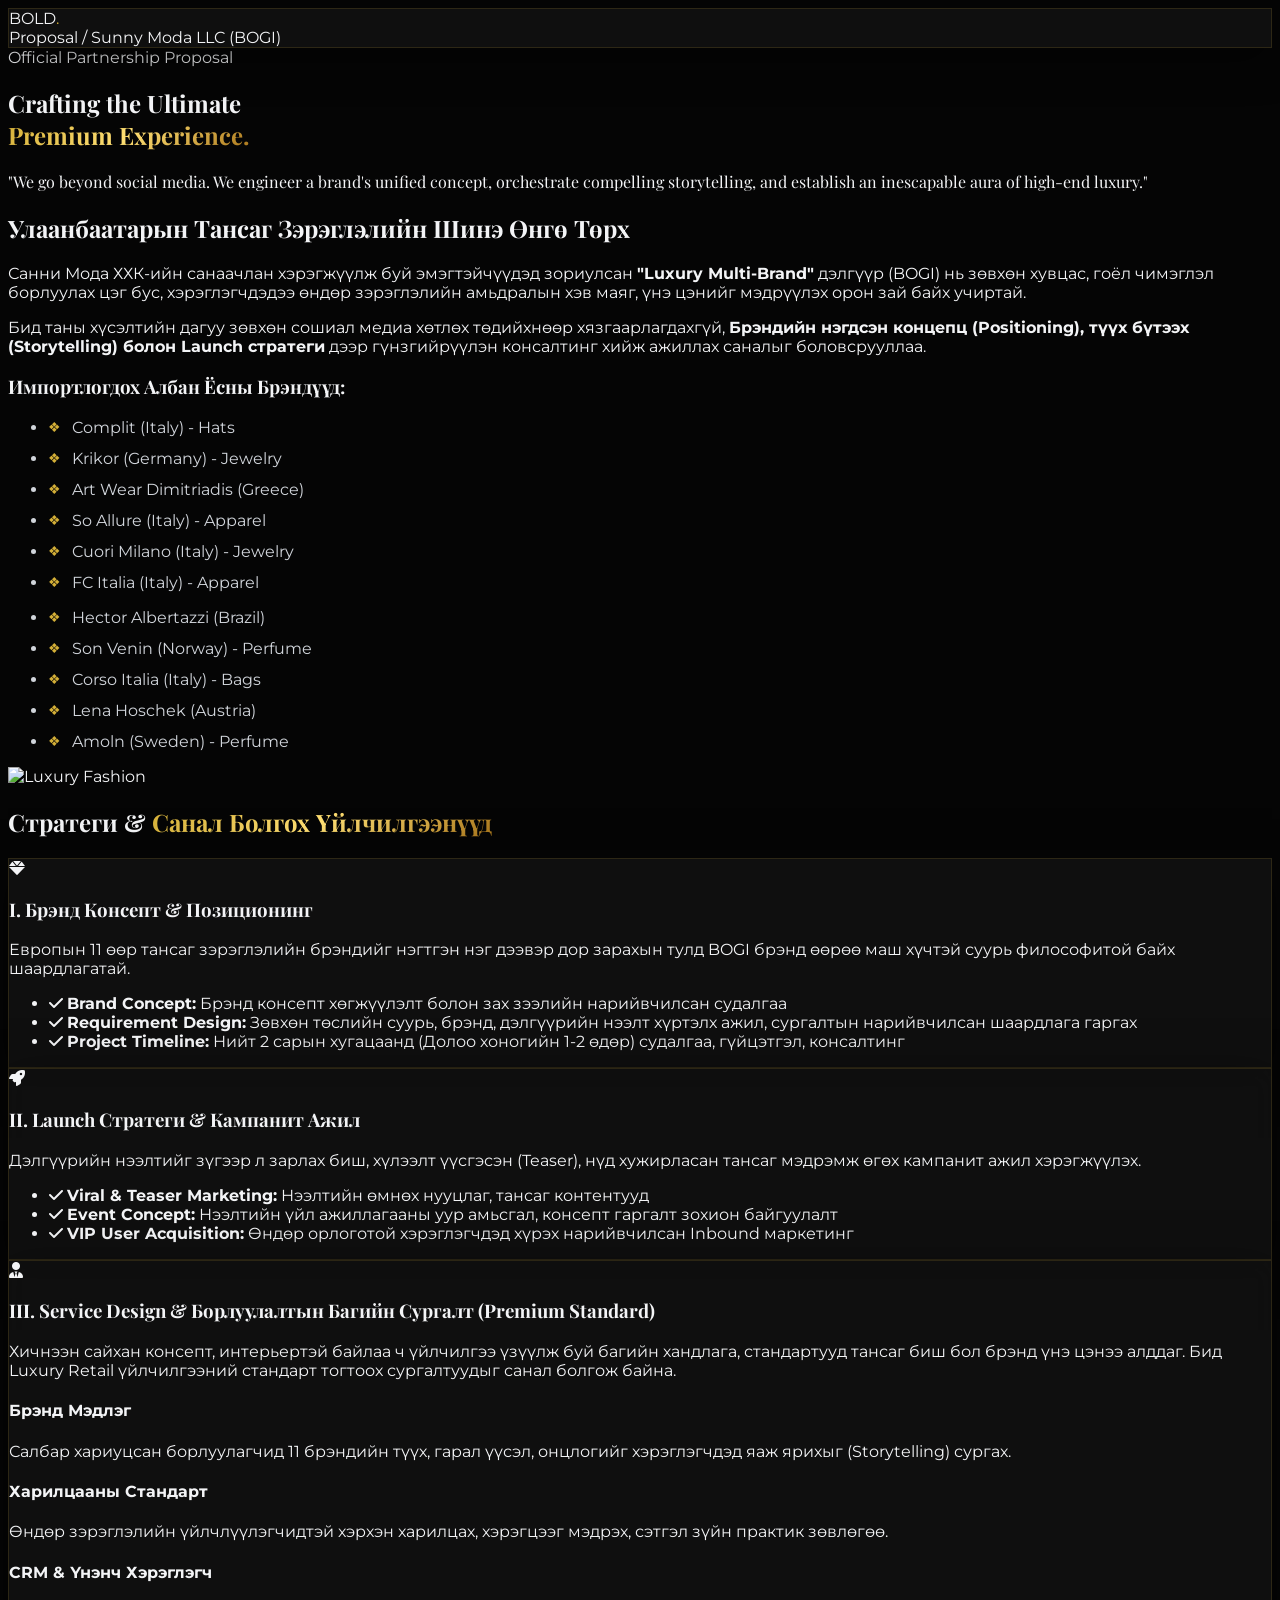
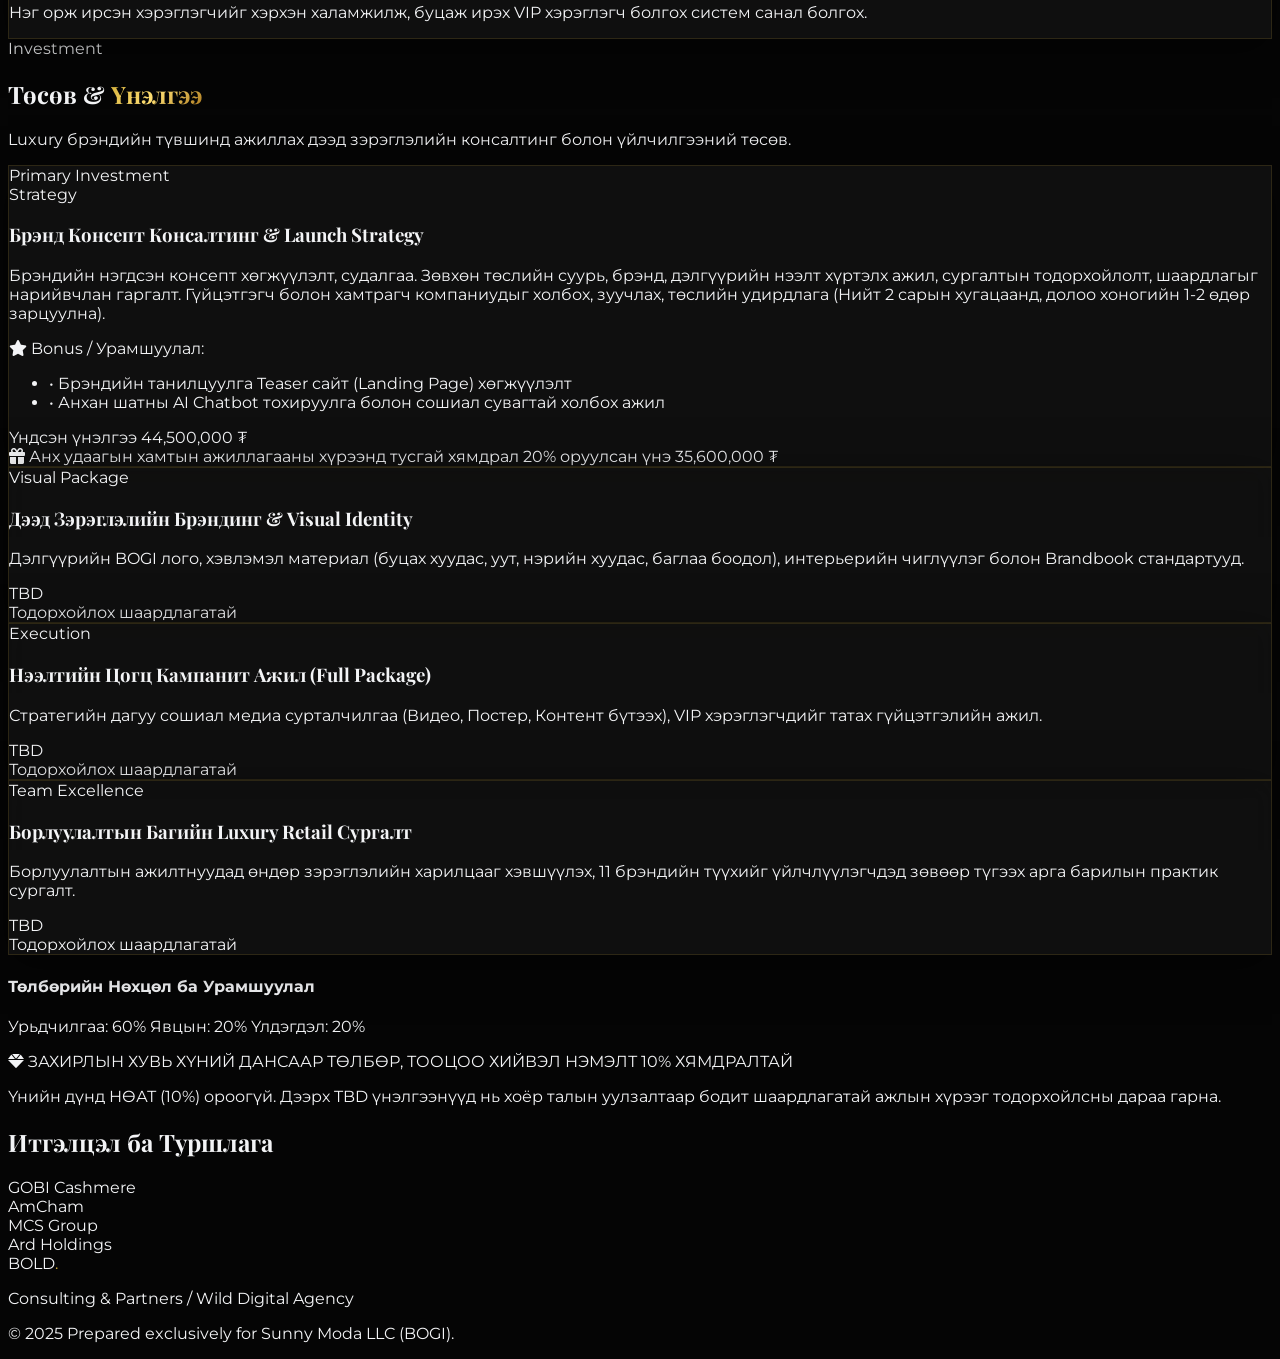
==== proposal-sunny-moda.html @ bf5573b9 "feat: refined strategy scope to focus on launch foundations and defined 2-month timeline with weekly" ====
<!DOCTYPE html>
<html lang="mn">
<head>
    <meta charset="UTF-8">
    <meta name="viewport" content="width=device-width, initial-scale=1.0">
    <title>BOLD Consulting x Sunny Moda - Premium Proposal</title>
    <script src="https://cdn.tailwindcss.com"></script>
    <link href="https://cdnjs.cloudflare.com/ajax/libs/font-awesome/6.0.0/css/all.min.css" rel="stylesheet">
    <style>
        @import url('https://fonts.googleapis.com/css2?family=Playfair+Display:ital,wght@0,400;0,600;0,700;1,400&family=Montserrat:wght@300;400;500;600;700&display=swap');
        
        body {
            font-family: 'Montserrat', sans-serif;
            background-color: #050505;
            color: #f3f4f6;
            scroll-behavior: smooth;
        }
        
        h1, h2, h3, .serif-text {
            font-family: 'Playfair Display', serif;
        }

        .gold-gradient {
            background: linear-gradient(135deg, #d4af37 0%, #ffdf73 50%, #aa771c 100%);
            -webkit-background-clip: text;
            -webkit-text-fill-color: transparent;
        }
        
        .gold-border {
            border-color: rgba(212, 175, 55, 0.3);
        }

        .glass-premium {
            background: rgba(20, 20, 20, 0.7);
            backdrop-filter: blur(12px);
            border: 1px solid rgba(212, 175, 55, 0.15);
            box-shadow: 0 10px 40px rgba(0, 0, 0, 0.5);
        }

        .brand-list li {
            position: relative;
            padding-left: 1.5rem;
            margin-bottom: 0.75rem;
            color: #d1d5db;
        }
        
        .brand-list li::before {
            content: '❖';
            position: absolute;
            left: 0;
            color: #d4af37;
            font-size: 0.9rem;
        }

        .brand-logo {
            height: 48px;
            width: auto;
            object-fit: contain;
        }
        .footer-logo {
            height: 64px;
            width: auto;
            object-fit: contain;
            margin: 0 auto 1rem auto;
        }
    </style>
</head>
<body>

    <!-- Header -->
    <nav class="fixed w-full z-50 glass-premium border-b border-gray-800">
        <div class="max-w-7xl mx-auto px-6 h-24 flex justify-between items-center">
            <div class="flex items-center space-x-2">
                <!-- Using the correct attached logo -->
                <img src="assets/bold_logo.png" alt="BOLD Logo" class="brand-logo" onerror="this.outerHTML='<span class=\'text-2xl font-bold tracking-widest text-white\'>BOLD<span style=\'color: #d4af37;\'>.</span></span>'">
            </div>
            <div class="text-sm tracking-[0.2em] text-gray-400 uppercase font-medium">
                Proposal / Sunny Moda LLC (BOGI)
            </div>
        </div>
    </nav>

    <!-- Hero -->
    <section class="relative pt-32 pb-20 lg:pt-48 lg:pb-32 overflow-hidden min-h-screen flex items-center">
        <div class="absolute inset-0 opacity-30 bg-[url('https://images.unsplash.com/photo-1490481651871-ab68de25d43d?q=80&w=2070&auto=format&fit=crop')] bg-cover bg-center"></div>
        <div class="absolute inset-0 bg-gradient-to-t from-[#050505] via-transparent to-transparent"></div>
        
        <div class="max-w-7xl mx-auto px-6 relative z-10">
            <span class="text-[#d4af37] tracking-[0.3em] text-sm font-semibold uppercase mb-4 block">Official Partnership Proposal</span>
            <h1 class="text-5xl md:text-7xl font-bold mb-6 leading-tight">Crafting the Ultimate <br><span class="gold-gradient">Premium Experience.</span></h1>
            <p class="text-xl md:text-2xl text-gray-400 max-w-3xl font-light leading-relaxed serif-text italic">
                "We go beyond social media. We engineer a brand's unified concept, orchestrate compelling storytelling, and establish an inescapable aura of high-end luxury."
            </p>
        </div>
    </section>

    <!-- The Vision -->
    <section class="py-24 bg-[#0a0a0a]">
        <div class="max-w-7xl mx-auto px-6 grid grid-cols-1 md:grid-cols-2 gap-16 items-center">
            <div>
                <h2 class="text-3xl font-bold mb-6 text-white">Улаанбаатарын Тансаг Зэрэглэлийн Шинэ Өнгө Төрх</h2>
                <p class="text-gray-400 leading-relaxed mb-6">
                    Санни Мода ХХК-ийн санаачлан хэрэгжүүлж буй эмэгтэйчүүдэд зориулсан <strong>"Luxury Multi-Brand"</strong> дэлгүүр (BOGI) нь зөвхөн хувцас, гоёл чимэглэл борлуулах цэг бус, хэрэглэгчдэдээ өндөр зэрэглэлийн амьдралын хэв маяг, үнэ цэнийг мэдрүүлэх орон зай байх учиртай.
                </p>
                <p class="text-gray-400 leading-relaxed mb-8">
                    Бид таны хүсэлтийн дагуу зөвхөн сошиал медиа хөтлөх төдийхнөөр хязгаарлагдахгүй, <strong>Брэндийн нэгдсэн концепц (Positioning), түүх бүтээх (Storytelling) болон Launch стратеги</strong> дээр гүнзгийрүүлэн консалтинг хийж ажиллах саналыг боловсрууллаа.
                </p>
                
                <h3 class="text-xl font-semibold mb-4 text-[#d4af37] serif-text">Импортлогдох Албан Ёсны Брэндүүд:</h3>
                <div class="grid grid-cols-2 gap-4">
                    <ul class="brand-list text-sm">
                        <li>Complit (Italy) - Hats</li>
                        <li>Krikor (Germany) - Jewelry</li>
                        <li>Art Wear Dimitriadis (Greece)</li>
                        <li>So Allure (Italy) - Apparel</li>
                        <li>Cuori Milano (Italy) - Jewelry</li>
                        <li>FC Italia (Italy) - Apparel</li>
                    </ul>
                    <ul class="brand-list text-sm">
                        <li>Hector Albertazzi (Brazil)</li>
                        <li>Son Venin (Norway) - Perfume</li>
                        <li>Corso Italia (Italy) - Bags</li>
                        <li>Lena Hoschek (Austria)</li>
                        <li>Amoln (Sweden) - Perfume</li>
                    </ul>
                </div>
            </div>
            
            <div class="relative">
                <div class="absolute -inset-4 border border-[#d4af37] opacity-20 transform translate-x-4 translate-y-4"></div>
                <img src="https://images.unsplash.com/photo-1445205170230-053b83016050?q=80&w=2071&auto=format&fit=crop" alt="Luxury Fashion" class="w-full h-auto object-cover grayscale hover:grayscale-0 transition duration-700">
            </div>
        </div>
    </section>

    <!-- Strategy & Services -->
    <section class="py-24 relative">
        <div class="max-w-7xl mx-auto px-6">
            <h2 class="text-4xl text-center mb-16 text-white">Стратеги & <span class="gold-gradient">Санал Болгох Үйлчилгээнүүд</span></h2>
            
            <div class="grid grid-cols-1 md:grid-cols-2 gap-8">
                <!-- Branding & Concept -->
                <div class="glass-premium p-10 rounded-lg">
                    <div class="w-12 h-12 rounded-full border border-[#d4af37] flex items-center justify-center mb-6 text-[#d4af37]">
                        <i class="fas fa-gem"></i>
                    </div>
                    <h3 class="text-2xl font-bold mb-4">I. Брэнд Консепт & Позиционинг</h3>
                    <p class="text-gray-400 mb-6 text-sm leading-relaxed">
                         Европын 11 өөр тансаг зэрэглэлийн брэндийг нэгтгэн нэг дээвэр дор зарахын тулд BOGI брэнд өөрөө маш хүчтэй суурь философитой байх шаардлагатай. 
                    </p>
                    <ul class="space-y-3 text-sm text-gray-300">
                        <li class="flex"><i class="fas fa-check text-[#d4af37] mt-1 mr-3"></i> <strong>Brand Concept:</strong> Брэнд консепт хөгжүүлэлт болон зах зээлийн нарийвчилсан судалгаа</li>
                        <li class="flex"><i class="fas fa-check text-[#d4af37] mt-1 mr-3"></i> <strong>Requirement Design:</strong> Зөвхөн төслийн суурь, брэнд, дэлгүүрийн нээлт хүртэлх ажил, сургалтын нарийвчилсан шаардлага гаргах</li>
                        <li class="flex"><i class="fas fa-check text-[#d4af37] mt-1 mr-3"></i> <strong>Project Timeline:</strong> Нийт 2 сарын хугацаанд (Долоо хоногийн 1-2 өдөр) судалгаа, гүйцэтгэл, консалтинг</li>
                    </ul>
                </div>

                <!-- Launch & Campaign -->
                <div class="glass-premium p-10 rounded-lg">
                    <div class="w-12 h-12 rounded-full border border-[#d4af37] flex items-center justify-center mb-6 text-[#d4af37]">
                        <i class="fas fa-rocket"></i>
                    </div>
                    <h3 class="text-2xl font-bold mb-4">II. Launch Стратеги & Кампанит Ажил</h3>
                    <p class="text-gray-400 mb-6 text-sm leading-relaxed">
                        Дэлгүүрийн нээлтийг зүгээр л зарлах биш, хүлээлт үүсгэсэн (Teaser), нүд хужирласан тансаг мэдрэмж өгөх кампанит ажил хэрэгжүүлэх.
                    </p>
                    <ul class="space-y-3 text-sm text-gray-300">
                        <li class="flex"><i class="fas fa-check text-[#d4af37] mt-1 mr-3"></i> <strong>Viral & Teaser Marketing:</strong> Нээлтийн өмнөх нууцлаг, тансаг контентууд</li>
                        <li class="flex"><i class="fas fa-check text-[#d4af37] mt-1 mr-3"></i> <strong>Event Concept:</strong> Нээлтийн үйл ажиллагааны уур амьсгал, консепт гаргалт зохион байгуулалт</li>
                        <li class="flex"><i class="fas fa-check text-[#d4af37] mt-1 mr-3"></i> <strong>VIP User Acquisition:</strong> Өндөр орлоготой хэрэглэгчдэд хүрэх нарийвчилсан Inbound маркетинг</li>
                    </ul>
                </div>

                <!-- Training & Standards -->
                <div class="glass-premium p-10 rounded-lg md:col-span-2">
                    <div class="w-12 h-12 rounded-full border border-[#d4af37] flex items-center justify-center mb-6 text-[#d4af37]">
                        <i class="fas fa-user-tie"></i>
                    </div>
                    <h3 class="text-2xl font-bold mb-4">III. Service Design & Борлуулалтын Багийн Сургалт (Premium Standard)</h3>
                    <p class="text-gray-400 mb-6 text-sm leading-relaxed max-w-4xl">
                        Хичнээн сайхан консепт, интерьертэй байлаа ч үйлчилгээ үзүүлж буй багийн хандлага, стандартууд тансаг биш бол брэнд үнэ цэнээ алддаг. Бид Luxury Retail үйлчилгээний стандарт тогтоох сургалтуудыг санал болгож байна.
                    </p>
                    <div class="grid grid-cols-1 md:grid-cols-3 gap-6">
                        <div class="border border-gray-800 p-5 rounded">
                            <h4 class="font-bold text-[#d4af37] mb-2">Брэнд Мэдлэг</h4>
                            <p class="text-xs text-gray-400">Салбар хариуцсан борлуулагчид 11 брэндийн түүх, гарал үүсэл, онцлогийг хэрэглэгчдэд яаж ярихыг (Storytelling) сургах.</p>
                        </div>
                        <div class="border border-gray-800 p-5 rounded">
                            <h4 class="font-bold text-[#d4af37] mb-2">Харилцааны Стандарт</h4>
                            <p class="text-xs text-gray-400">Өндөр зэрэглэлийн үйлчлүүлэгчидтэй хэрхэн харилцах, хэрэгцээг мэдрэх, сэтгэл зүйн практик зөвлөгөө.</p>
                        </div>
                        <div class="border border-gray-800 p-5 rounded">
                            <h4 class="font-bold text-[#d4af37] mb-2">CRM & Үнэнч Хэрэглэгч</h4>
                            <p class="text-xs text-gray-400">Нэг орж ирсэн хэрэглэгчийг хэрхэн халамжилж, буцаж ирэх VIP хэрэглэгч болгох систем санал болгох.</p>
                        </div>
                    </div>
                </div>
            </div>
        </div>
    </section>

    <!-- Investment / Budget -->
    <section class="py-24 bg-[#080808]">
        <div class="max-w-7xl mx-auto px-6">
            <div class="text-center mb-16">
                <span class="text-[#d4af37] tracking-widest text-sm uppercase mb-2 block">Investment</span>
                <h2 class="text-4xl text-white">Төсөв & <span class="gold-gradient">Үнэлгээ</span></h2>
                <p class="text-gray-500 mt-4 max-w-2xl mx-auto">Luxury брэндийн түвшинд ажиллах дээд зэрэглэлийн консалтинг болон үйлчилгээний төсөв.</p>
            </div>

            <div class="space-y-6 max-w-5xl mx-auto">
                
                <!-- 1. Strategy FIRST -->
                <div class="glass-premium p-6 md:p-8 rounded-lg flex flex-col md:flex-row justify-between items-center border border-[#d4af37] shadow-[0_0_20px_rgba(212,175,55,0.15)] relative overflow-hidden">
                    <!-- Highlight banner -->
                    <div class="absolute top-0 right-0 bg-[#d4af37] text-black text-[10px] font-bold px-3 py-1 uppercase tracking-widest rounded-bl-lg">Primary Investment</div>
                    
                    <div class="mb-6 md:mb-0 md:pr-8 mt-2 w-full">
                        <span class="text-xs font-bold bg-[#111] text-[#d4af37] px-3 py-1 rounded uppercase tracking-wider mb-3 inline-block">Strategy</span>
                        <h3 class="text-xl font-bold mb-2 text-white">Брэнд Консепт Консалтинг & Launch Strategy</h3>
                        <p class="text-sm text-gray-400 mb-4">
                            Брэндийн нэгдсэн консепт хөгжүүлэлт, судалгаа. Зөвхөн төслийн суурь, брэнд, дэлгүүрийн нээлт хүртэлх ажил, сургалтын тодорхойлолт, шаардлагыг нарийвчлан гаргалт. Гүйцэтгэгч болон хамтрагч компаниудыг холбох, зуучлах, төслийн удирдлага (Нийт 2 сарын хугацаанд, долоо хоногийн 1-2 өдөр зарцуулна).
                        </p>
                        <div class="bg-[rgba(212,175,55,0.05)] border border-[#d4af37] border-dashed p-4 rounded-lg mb-6">
                            <span class="text-xs font-bold text-[#d4af37] uppercase tracking-widest block mb-2"><i class="fas fa-star mr-1"></i> Bonus / Урамшуулал:</span>
                            <ul class="text-xs text-gray-300 space-y-1">
                                <li>• Брэндийн танилцуулга Teaser сайт (Landing Page) хөгжүүлэлт</li>
                                <li>• Анхан шатны AI Chatbot тохируулга болон сошиал сувагтай холбох ажил</li>
                            </ul>
                        </div>
                        
                        <div class="flex flex-col md:flex-row md:items-center justify-between bg-[#111] p-4 rounded-lg border border-gray-800 mb-4">
                            <div class="mb-2 md:mb-0">
                                <span class="text-xs text-gray-500 uppercase tracking-widest block mb-1">Үндсэн үнэлгээ</span>
                                <span class="text-2xl font-bold text-white">44,500,000 ₮</span>
                            </div>
                        </div>

                        <div class="flex flex-col md:flex-row md:items-center justify-between bg-gradient-to-r from-[rgba(212,175,55,0.1)] to-transparent p-4 rounded-lg border-l-4 border-[#d4af37]">
                            <div class="mb-2 md:mb-0 pr-4">
                                <span class="text-xs text-[#d4af37] italic font-semibold uppercase tracking-wider block mb-1"><i class="fas fa-gift mr-1"></i> Анх удаагын хамтын ажиллагааны хүрээнд тусгай хямдрал 20% оруулсан үнэ</span>
                                <span class="text-3xl font-extrabold text-[#d4af37]">35,600,000 ₮</span>
                            </div>
                        </div>
                    </div>
                </div>

                <!-- 2. Branding Package -->
                <div class="glass-premium p-6 md:p-8 rounded-lg flex flex-col md:flex-row justify-between items-center group transition duration-500 opacity-80 hover:opacity-100">
                    <div class="mb-6 md:mb-0 md:pr-8">
                        <span class="text-xs font-bold bg-[#111] text-gray-400 px-3 py-1 rounded uppercase tracking-wider mb-3 inline-block">Visual Package</span>
                        <h3 class="text-xl font-bold mb-2 text-white">Дээд Зэрэглэлийн Брэндинг & Visual Identity</h3>
                        <p class="text-sm text-gray-500">Дэлгүүрийн BOGI лого, хэвлэмэл материал (буцах хуудас, уут, нэрийн хуудас, баглаа боодол), интерьерийн чиглүүлэг болон Brandbook стандартууд.</p>
                    </div>
                    <div class="text-right whitespace-nowrap">
                        <div class="text-2xl font-bold text-gray-300 mb-1">TBD</div>
                        <div class="text-xs text-gray-500 uppercase tracking-widest">Тодорхойлох шаардлагатай</div>
                    </div>
                </div>

                <!-- 3. Marketing Campaign -->
                <div class="glass-premium p-6 md:p-8 rounded-lg flex flex-col md:flex-row justify-between items-center group transition duration-500 opacity-80 hover:opacity-100">
                    <div class="mb-6 md:mb-0 md:pr-8">
                        <span class="text-xs font-bold bg-[#111] text-gray-400 px-3 py-1 rounded uppercase tracking-wider mb-3 inline-block">Execution</span>
                        <h3 class="text-xl font-bold mb-2 text-white">Нээлтийн Цогц Кампанит Ажил (Full Package)</h3>
                        <p class="text-sm text-gray-500">Стратегийн дагуу сошиал медиа сурталчилгаа (Видео, Постер, Контент бүтээх), VIP хэрэглэгчдийг татах гүйцэтгэлийн ажил.</p>
                    </div>
                    <div class="text-right whitespace-nowrap">
                        <div class="text-2xl font-bold text-gray-300 mb-1">TBD</div>
                        <div class="text-xs text-gray-500 uppercase tracking-widest">Тодорхойлох шаардлагатай</div>
                    </div>
                </div>

                <!-- 4. Training -->
                <div class="glass-premium p-6 md:p-8 rounded-lg flex flex-col md:flex-row justify-between items-center group transition duration-500 opacity-80 hover:opacity-100">
                    <div class="mb-6 md:mb-0 md:pr-8">
                        <span class="text-xs font-bold bg-[#111] text-gray-400 px-3 py-1 rounded uppercase tracking-wider mb-3 inline-block">Team Excellence</span>
                        <h3 class="text-xl font-bold mb-2 text-white">Борлуулалтын Багийн Luxury Retail Сургалт</h3>
                        <p class="text-sm text-gray-500">Борлуулалтын ажилтнуудад өндөр зэрэглэлийн харилцааг хэвшүүлэх, 11 брэндийн түүхийг үйлчлүүлэгчдэд зөвөөр түгээх арга барилын практик сургалт.</p>
                    </div>
                    <div class="text-right whitespace-nowrap">
                        <div class="text-2xl font-bold text-gray-300 mb-1">TBD</div>
                        <div class="text-xs text-gray-500 uppercase tracking-widest">Тодорхойлох шаардлагатай</div>
                    </div>
                </div>
            </div>
            
            <div class="max-w-5xl mx-auto mt-12 bg-[#0e0e0e] border border-gray-800 rounded-lg p-8">
                <h4 class="text-center font-bold text-white mb-6 uppercase tracking-widest text-sm">Төлбөрийн Нөхцөл ба Урамшуулал</h4>
                
                <div class="flex flex-wrap justify-center gap-6 mt-4 mb-8 text-sm md:text-lg text-white font-bold tracking-widest uppercase">
                    <span class="bg-[#1a1a1a] px-5 py-3 rounded-md border-b-2 border-[#d4af37]">Урьдчилгаа: 60%</span>
                    <span class="bg-[#1a1a1a] px-5 py-3 rounded-md border-b-2 border-[#d4af37]">Явцын: 20%</span>
                    <span class="bg-[#1a1a1a] px-5 py-3 rounded-md border-b-2 border-[#d4af37]">Үлдэгдэл: 20%</span>
                </div>
                
                <div class="bg-gradient-to-r from-transparent via-[rgba(212,175,55,0.1)] to-transparent p-4 rounded text-center">
                    <p class="text-[#d4af37] font-semibold flex items-center justify-center">
                        <i class="fas fa-gem mr-2"></i> ЗАХИРЛЫН ХУВЬ ХҮНИЙ ДАНСААР ТӨЛБӨР, ТООЦОО ХИЙВЭЛ НЭМЭЛТ 10% ХЯМДРАЛТАЙ
                    </p>
                </div>

                <p class="text-xs text-gray-500 mt-6 text-center italic">Үнийн дүнд НӨАТ (10%) ороогүй. Дээрх TBD үнэлгээнүүд нь хоёр талын уулзалтаар бодит шаардлагатай ажлын хүрээг тодорхойлсны дараа гарна.</p>
            </div>
        </div>
    </section>

    <!-- Experience / Trust -->
    <section class="py-24 bg-[#050505] border-t border-gray-900">
        <div class="max-w-7xl mx-auto px-6 text-center">
            <h2 class="text-2xl font-bold mb-12 text-white serif-text italic">Итгэлцэл ба Туршлага</h2>
            <div class="flex flex-wrap justify-center gap-12 opacity-50">
                <div class="text-xl font-bold tracking-widest uppercase hover:opacity-100 hover:text-[#d4af37] transition">GOBI Cashmere</div>
                <div class="text-xl font-bold tracking-widest uppercase hover:opacity-100 hover:text-[#d4af37] transition">AmCham</div>
                <div class="text-xl font-bold tracking-widest uppercase hover:opacity-100 hover:text-[#d4af37] transition">MCS Group</div>
                <div class="text-xl font-bold tracking-widest uppercase hover:opacity-100 hover:text-[#d4af37] transition">Ard Holdings</div>
            </div>
        </div>
    </section>

    <!-- Footer -->
    <footer class="py-12 bg-black border-t border-gray-900 text-center flex flex-col items-center">
        <div class="max-w-7xl mx-auto px-6">
            <img src="assets/bold_logo.png" alt="BOLD Logo" class="footer-logo" onerror="this.outerHTML='<span class=\'text-3xl font-bold tracking-widest text-white mb-2 block\'>BOLD<span style=\'color: #d4af37;\'>.</span></span>'">
            <p class="text-xs uppercase tracking-[0.2em] text-gray-600 mb-6 font-semibold mt-4">Consulting & Partners / Wild Digital Agency</p>
            <p class="text-sm text-gray-500">&copy; 2025 Prepared exclusively for Sunny Moda LLC (BOGI).</p>
        </div>
    </footer>

</body>
</html>
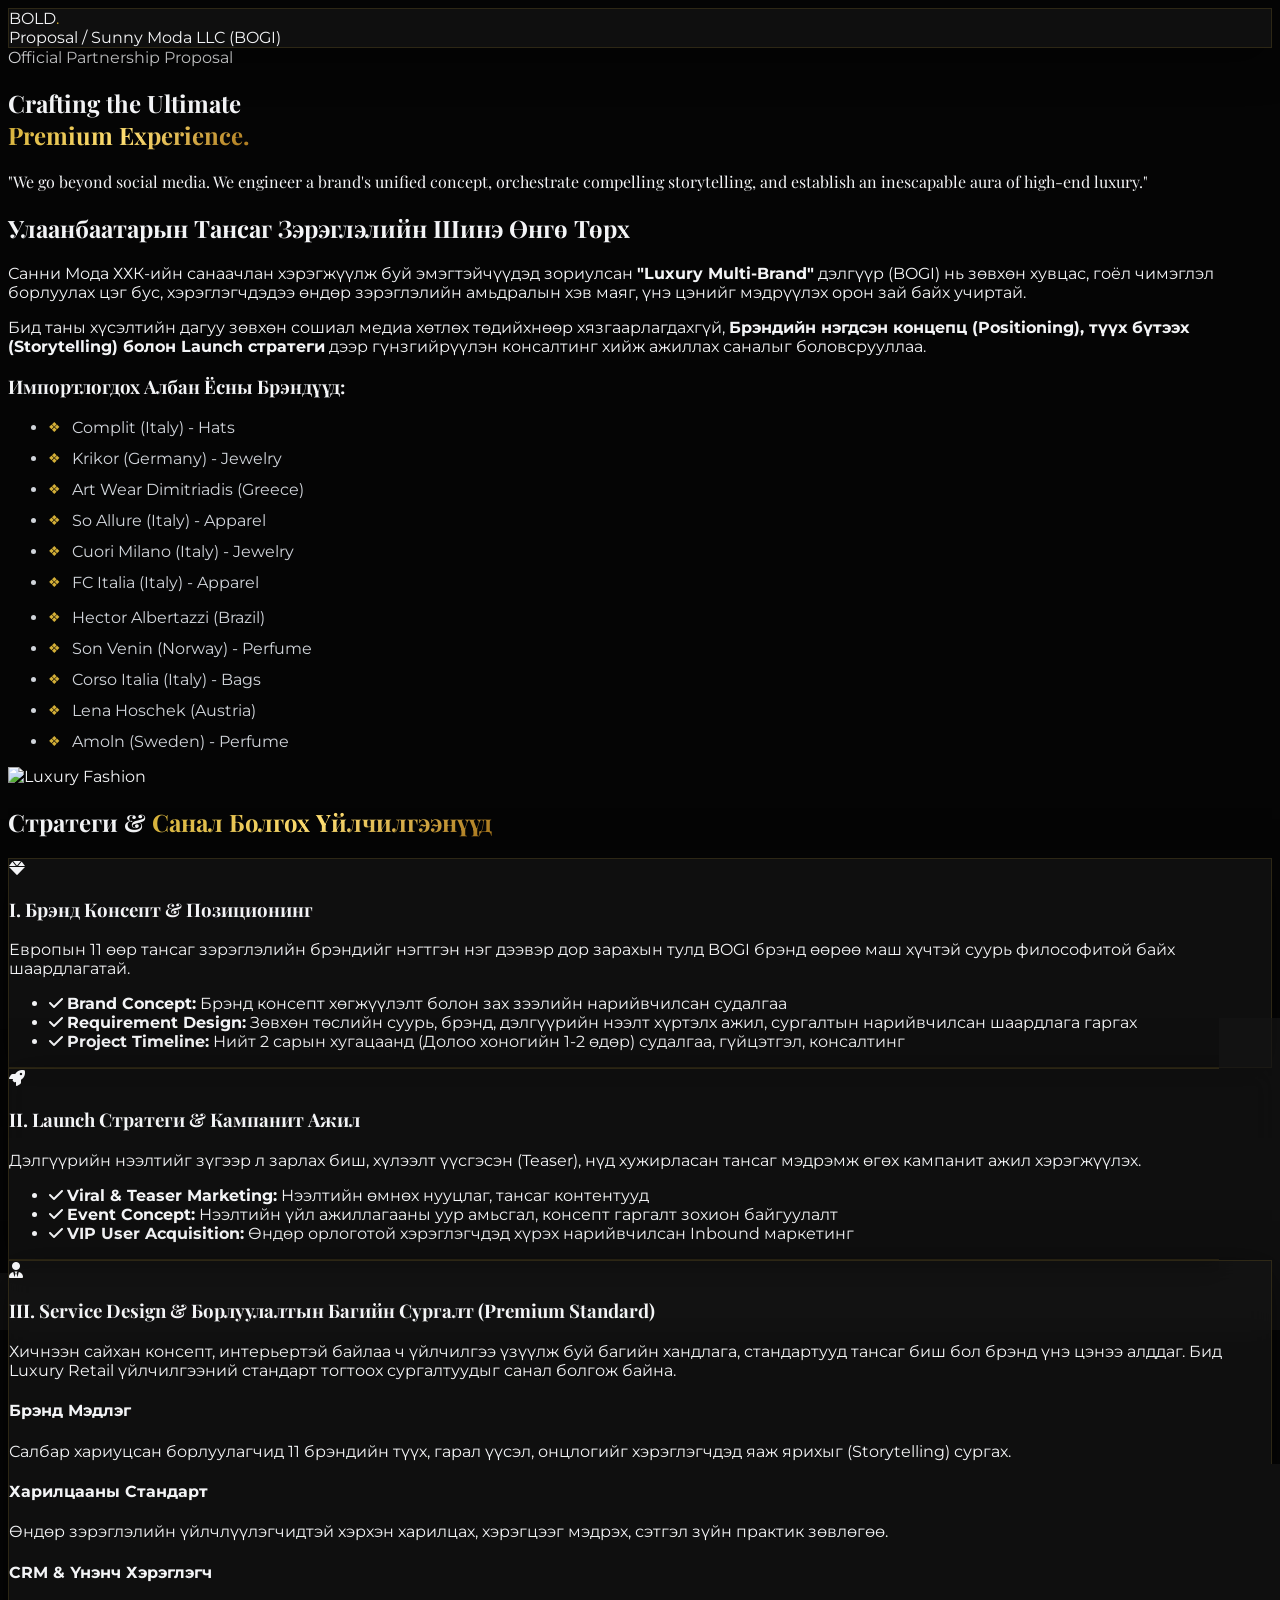
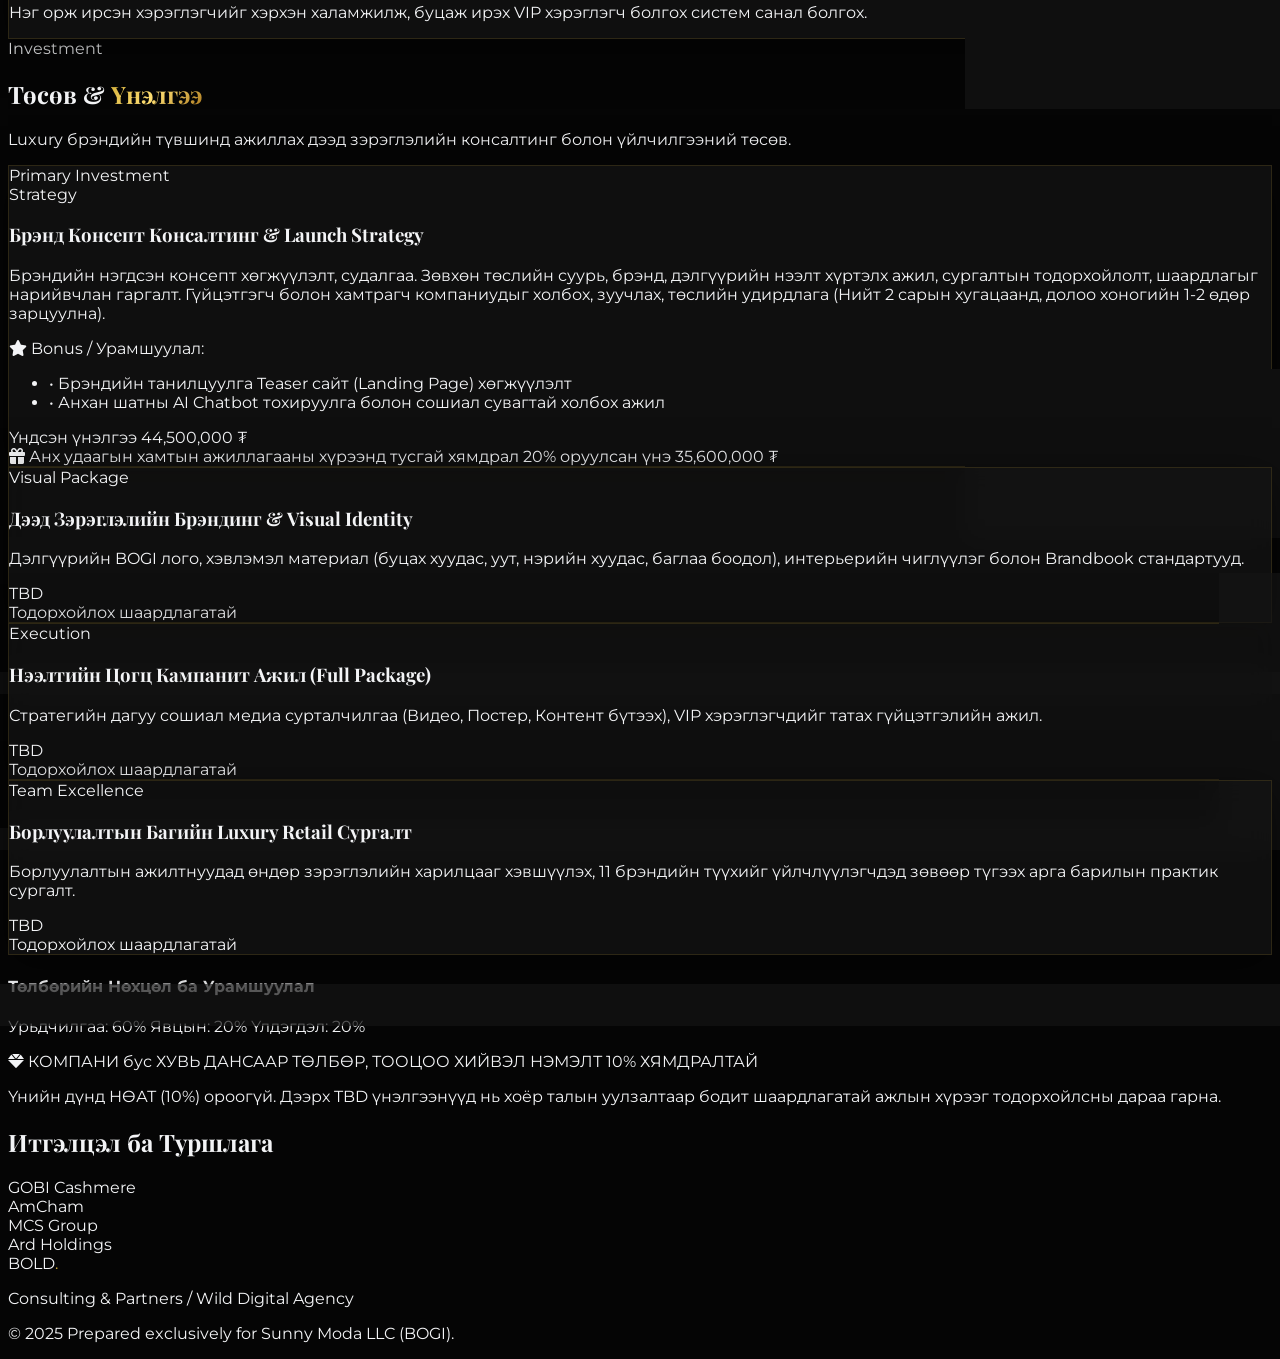
==== commit 4eb0ea5b: "feat: updated discount terminology to specify personal account transfer" ====
--- a/proposal-sunny-moda.html
+++ b/proposal-sunny-moda.html
@@ -295,8 +295,8 @@
                 </div>
                 
                 <div class="bg-gradient-to-r from-transparent via-[rgba(212,175,55,0.1)] to-transparent p-4 rounded text-center">
-                    <p class="text-[#d4af37] font-semibold flex items-center justify-center">
-                        <i class="fas fa-gem mr-2"></i> ЗАХИРЛЫН ХУВЬ ХҮНИЙ ДАНСААР ТӨЛБӨР, ТООЦОО ХИЙВЭЛ НЭМЭЛТ 10% ХЯМДРАЛТАЙ
+                    <p class="text-[#d4af37] font-semibold flex items-center justify-center text-center">
+                        <i class="fas fa-gem mr-2"></i> КОМПАНИ бус ХУВЬ ДАНСААР ТӨЛБӨР, ТООЦОО ХИЙВЭЛ НЭМЭЛТ 10% ХЯМДРАЛТАЙ
                     </p>
                 </div>
 
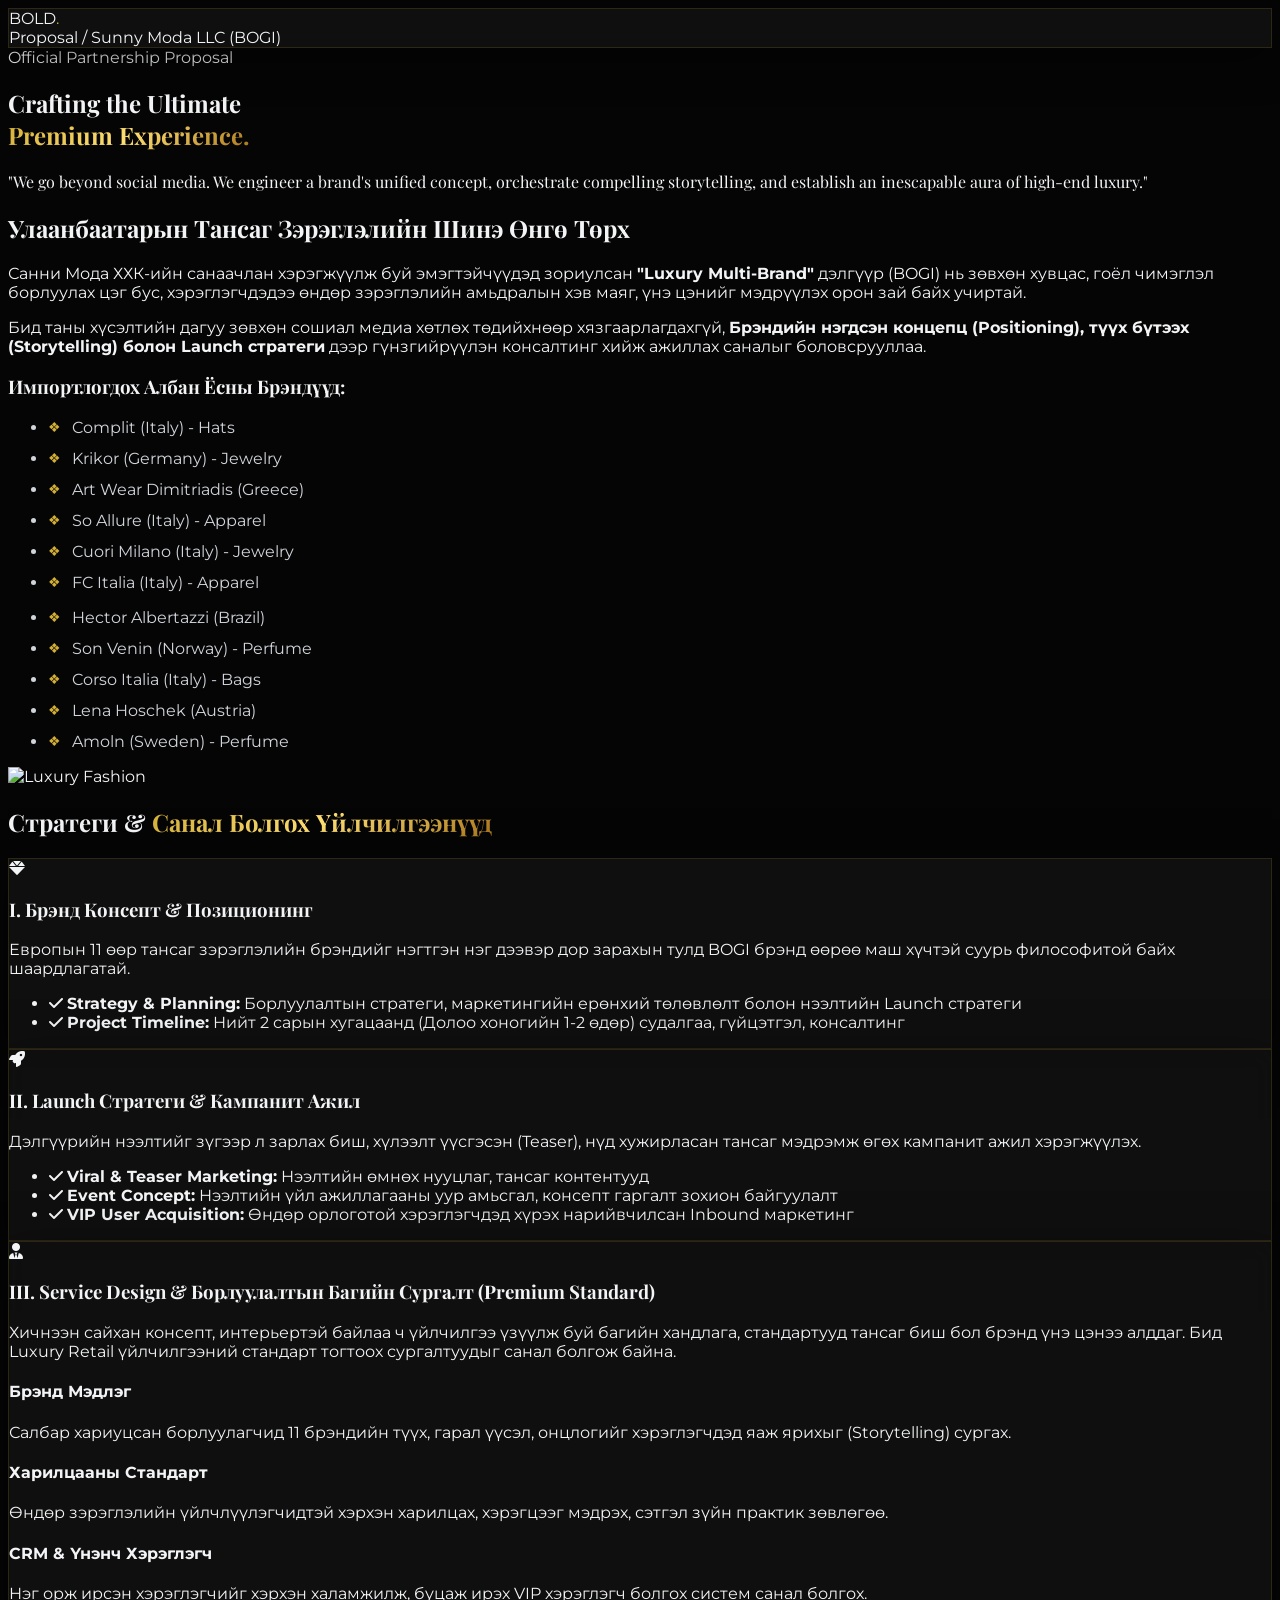
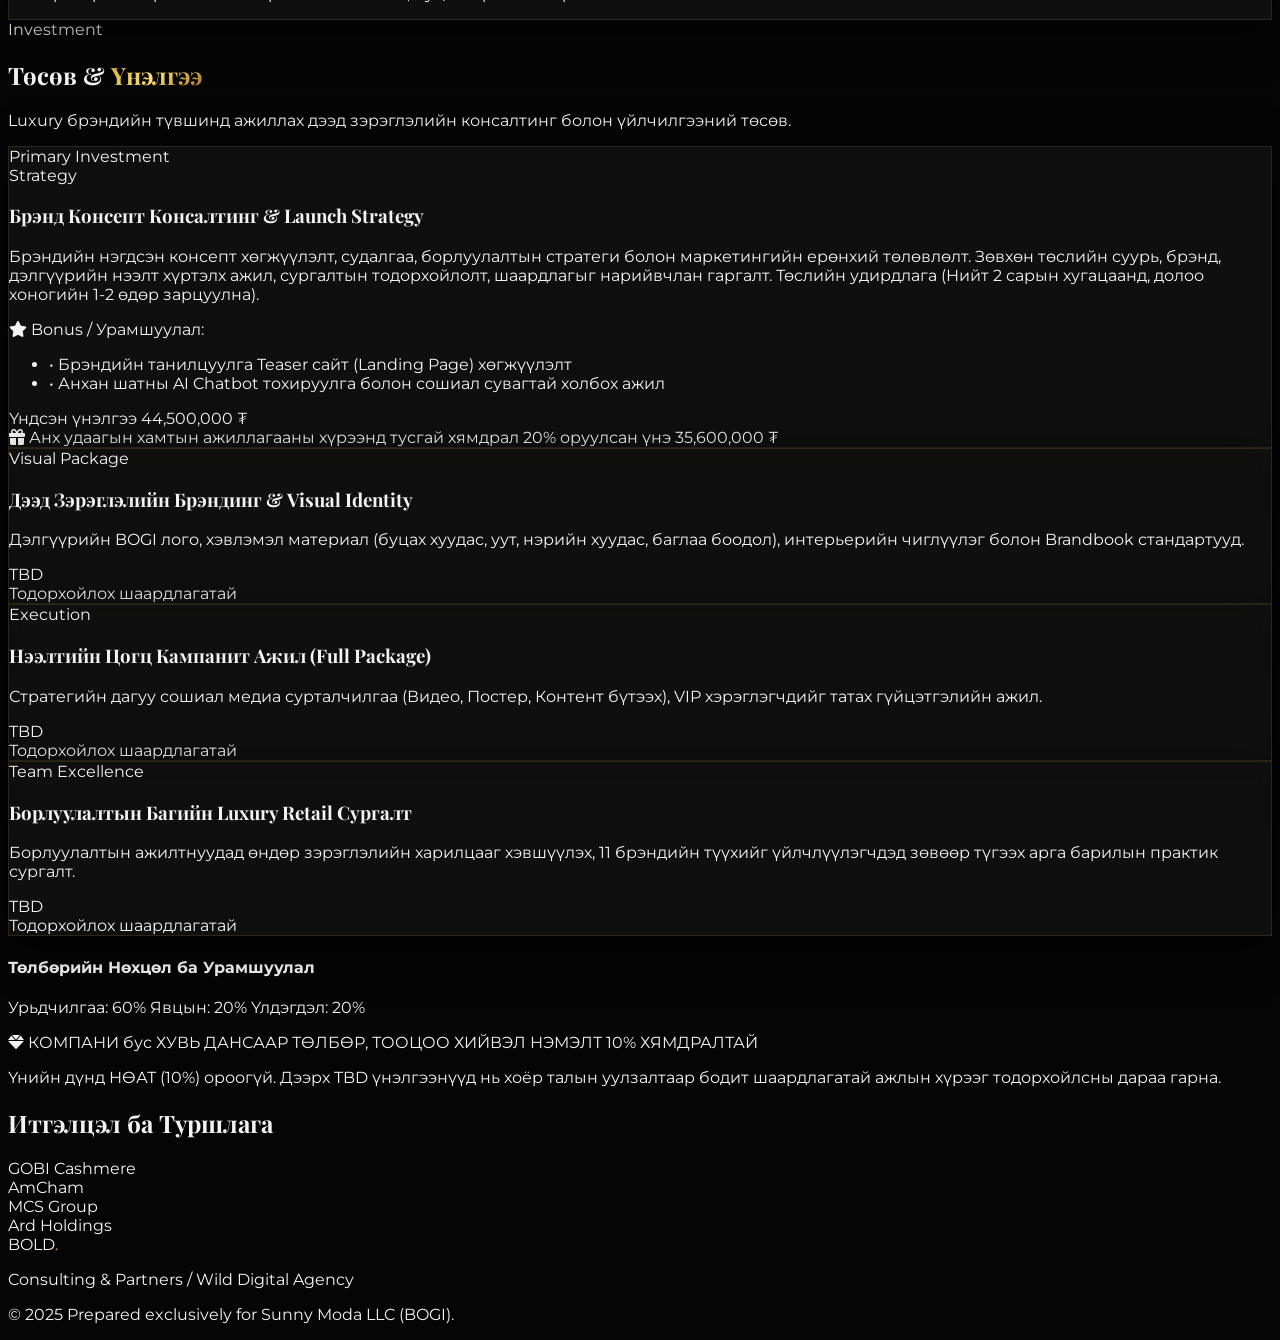
==== commit 206fb4ee: "feat: added sales strategy and marketing planning to the consultancy scope" ====
--- a/proposal-sunny-moda.html
+++ b/proposal-sunny-moda.html
@@ -149,8 +149,7 @@
                          Европын 11 өөр тансаг зэрэглэлийн брэндийг нэгтгэн нэг дээвэр дор зарахын тулд BOGI брэнд өөрөө маш хүчтэй суурь философитой байх шаардлагатай. 
                     </p>
                     <ul class="space-y-3 text-sm text-gray-300">
-                        <li class="flex"><i class="fas fa-check text-[#d4af37] mt-1 mr-3"></i> <strong>Brand Concept:</strong> Брэнд консепт хөгжүүлэлт болон зах зээлийн нарийвчилсан судалгаа</li>
-                        <li class="flex"><i class="fas fa-check text-[#d4af37] mt-1 mr-3"></i> <strong>Requirement Design:</strong> Зөвхөн төслийн суурь, брэнд, дэлгүүрийн нээлт хүртэлх ажил, сургалтын нарийвчилсан шаардлага гаргах</li>
+                        <li class="flex"><i class="fas fa-check text-[#d4af37] mt-1 mr-3"></i> <strong>Strategy & Planning:</strong> Борлуулалтын стратеги, маркетингийн ерөнхий төлөвлөлт болон нээлтийн Launch стратеги</li>
                         <li class="flex"><i class="fas fa-check text-[#d4af37] mt-1 mr-3"></i> <strong>Project Timeline:</strong> Нийт 2 сарын хугацаанд (Долоо хоногийн 1-2 өдөр) судалгаа, гүйцэтгэл, консалтинг</li>
                     </ul>
                 </div>
@@ -219,7 +218,7 @@
                         <span class="text-xs font-bold bg-[#111] text-[#d4af37] px-3 py-1 rounded uppercase tracking-wider mb-3 inline-block">Strategy</span>
                         <h3 class="text-xl font-bold mb-2 text-white">Брэнд Консепт Консалтинг & Launch Strategy</h3>
                         <p class="text-sm text-gray-400 mb-4">
-                            Брэндийн нэгдсэн консепт хөгжүүлэлт, судалгаа. Зөвхөн төслийн суурь, брэнд, дэлгүүрийн нээлт хүртэлх ажил, сургалтын тодорхойлолт, шаардлагыг нарийвчлан гаргалт. Гүйцэтгэгч болон хамтрагч компаниудыг холбох, зуучлах, төслийн удирдлага (Нийт 2 сарын хугацаанд, долоо хоногийн 1-2 өдөр зарцуулна).
+                            Брэндийн нэгдсэн консепт хөгжүүлэлт, судалгаа, борлуулалтын стратеги болон маркетингийн ерөнхий төлөвлөлт. Зөвхөн төслийн суурь, брэнд, дэлгүүрийн нээлт хүртэлх ажил, сургалтын тодорхойлолт, шаардлагыг нарийвчлан гаргалт. Төслийн удирдлага (Нийт 2 сарын хугацаанд, долоо хоногийн 1-2 өдөр зарцуулна).
                         </p>
                         <div class="bg-[rgba(212,175,55,0.05)] border border-[#d4af37] border-dashed p-4 rounded-lg mb-6">
                             <span class="text-xs font-bold text-[#d4af37] uppercase tracking-widest block mb-2"><i class="fas fa-star mr-1"></i> Bonus / Урамшуулал:</span>
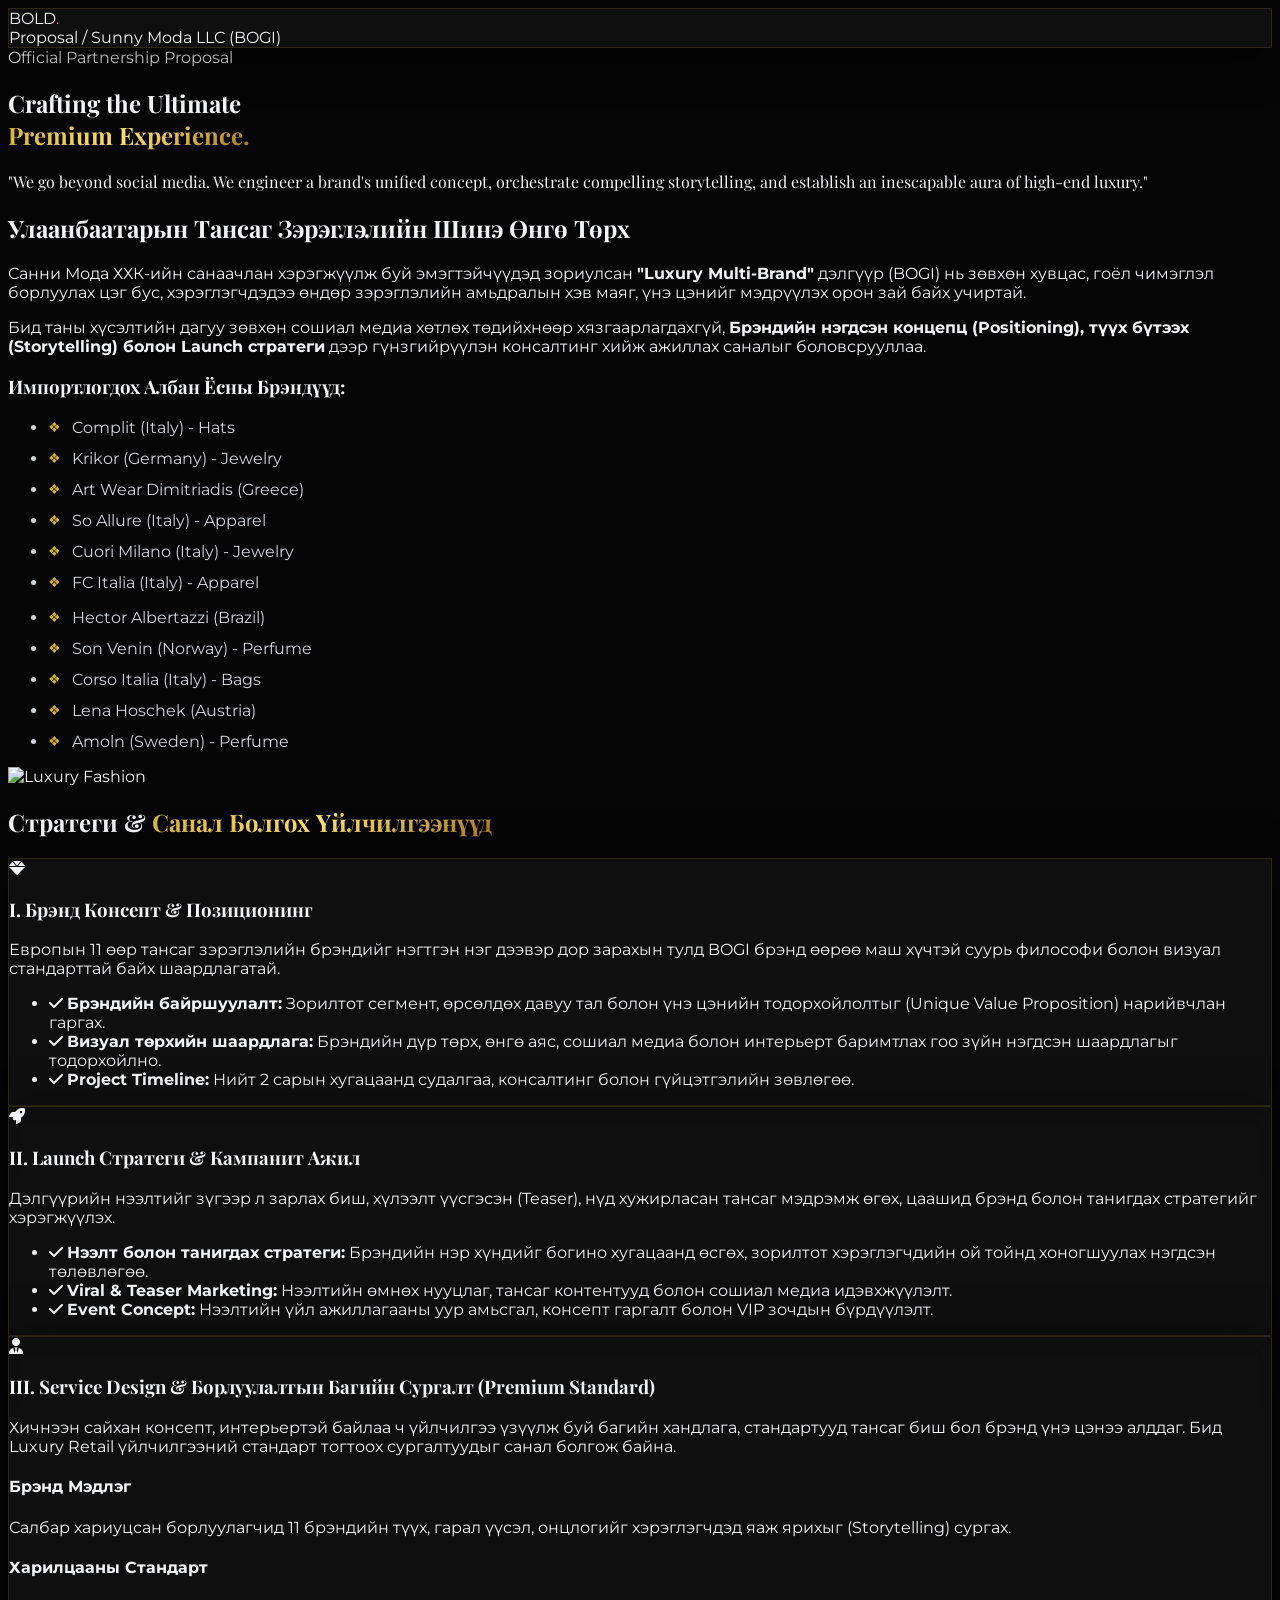
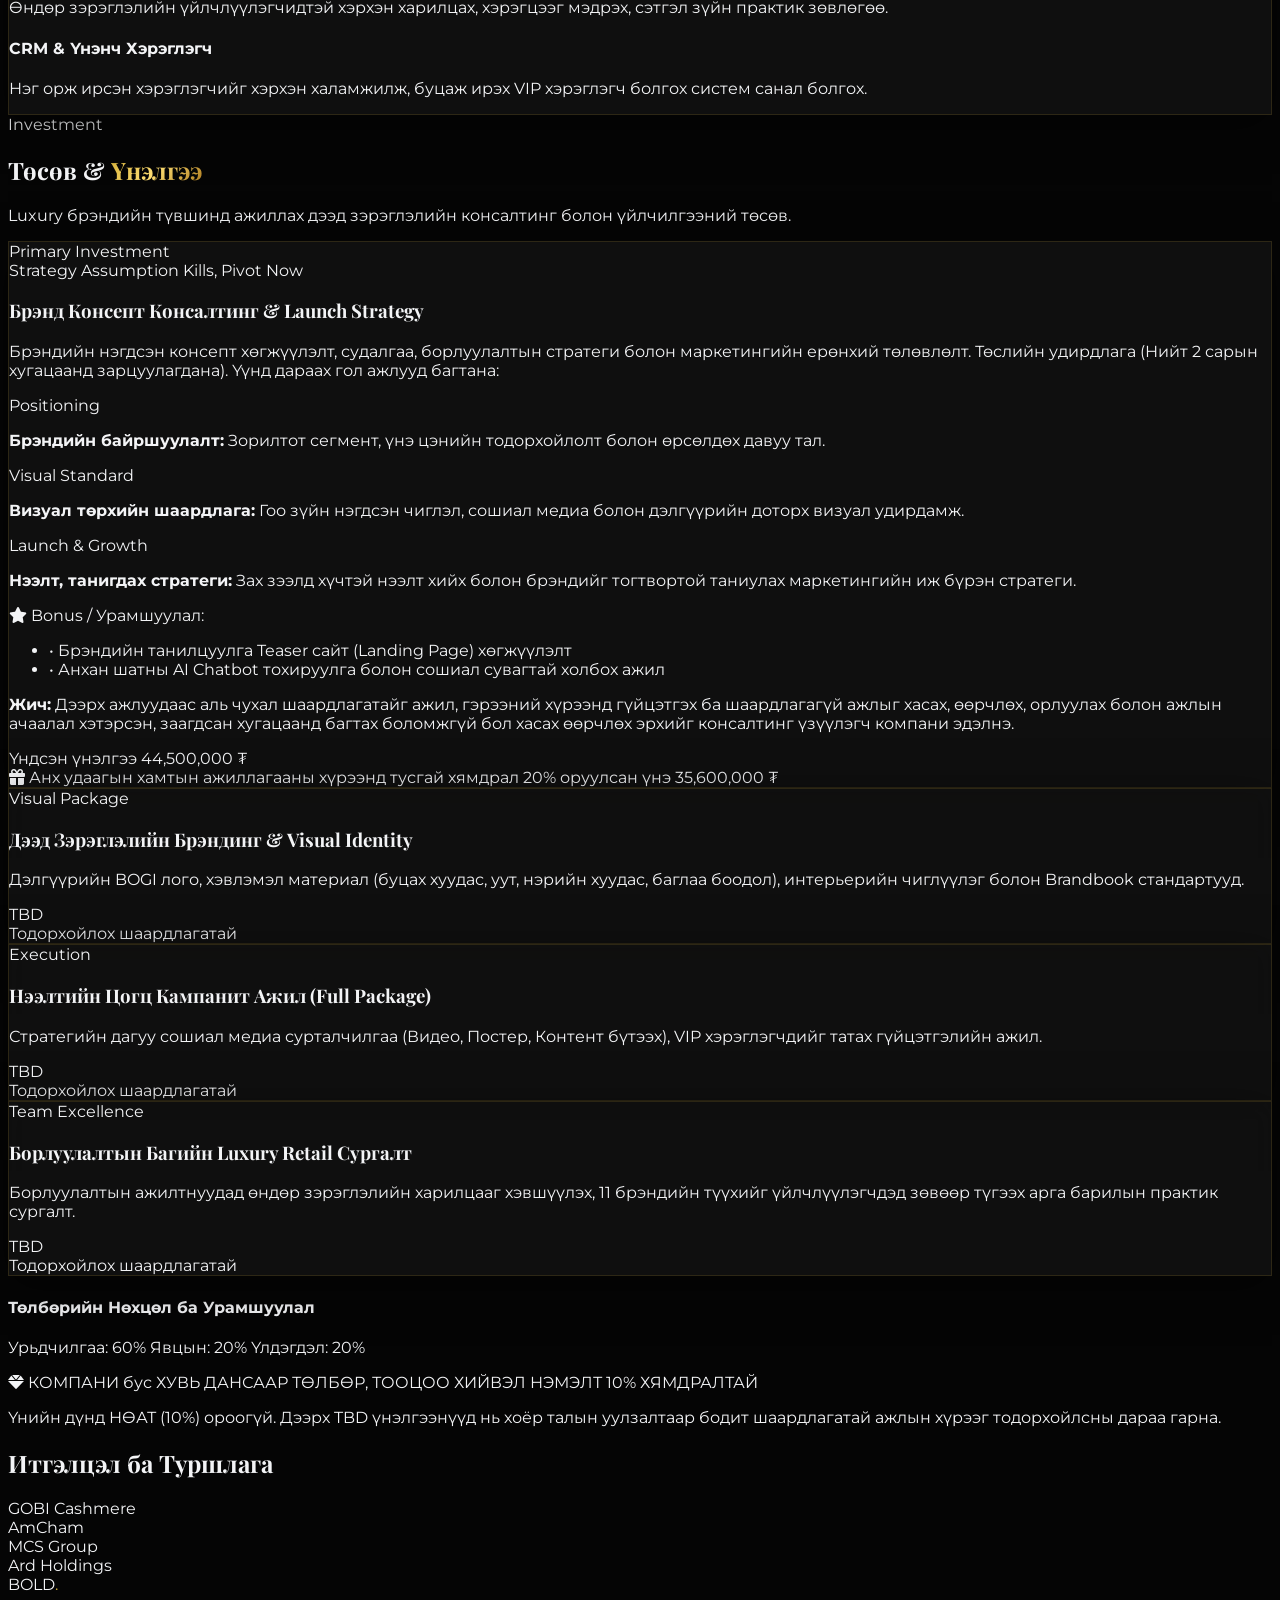
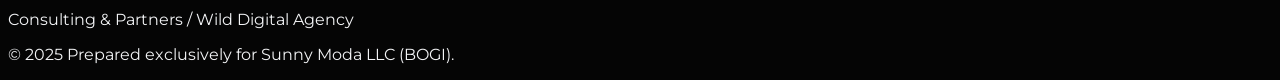
==== commit c180a02b: "Update proposal-sunny-moda.html: Add brand positioning, visual identity, and legal disclaimer" ====
--- a/proposal-sunny-moda.html
+++ b/proposal-sunny-moda.html
@@ -146,11 +146,12 @@
                     </div>
                     <h3 class="text-2xl font-bold mb-4">I. Брэнд Консепт & Позиционинг</h3>
                     <p class="text-gray-400 mb-6 text-sm leading-relaxed">
-                         Европын 11 өөр тансаг зэрэглэлийн брэндийг нэгтгэн нэг дээвэр дор зарахын тулд BOGI брэнд өөрөө маш хүчтэй суурь философитой байх шаардлагатай. 
+                         Европын 11 өөр тансаг зэрэглэлийн брэндийг нэгтгэн нэг дээвэр дор зарахын тулд BOGI брэнд өөрөө маш хүчтэй суурь философи болон визуал стандарттай байх шаардлагатай. 
                     </p>
                     <ul class="space-y-3 text-sm text-gray-300">
-                        <li class="flex"><i class="fas fa-check text-[#d4af37] mt-1 mr-3"></i> <strong>Strategy & Planning:</strong> Борлуулалтын стратеги, маркетингийн ерөнхий төлөвлөлт болон нээлтийн Launch стратеги</li>
-                        <li class="flex"><i class="fas fa-check text-[#d4af37] mt-1 mr-3"></i> <strong>Project Timeline:</strong> Нийт 2 сарын хугацаанд (Долоо хоногийн 1-2 өдөр) судалгаа, гүйцэтгэл, консалтинг</li>
+                        <li class="flex"><i class="fas fa-check text-[#d4af37] mt-1 mr-3"></i> <strong>Брэндийн байршуулалт:</strong> Зорилтот сегмент, өрсөлдөх давуу тал болон үнэ цэнийн тодорхойлолтыг (Unique Value Proposition) нарийвчлан гаргах.</li>
+                        <li class="flex"><i class="fas fa-check text-[#d4af37] mt-1 mr-3"></i> <strong>Визуал төрхийн шаардлага:</strong> Брэндийн дүр төрх, өнгө аяс, сошиал медиа болон интерьерт баримтлах гоо зүйн нэгдсэн шаардлагыг тодорхойлно.</li>
+                        <li class="flex"><i class="fas fa-check text-[#d4af37] mt-1 mr-3"></i> <strong>Project Timeline:</strong> Нийт 2 сарын хугацаанд судалгаа, консалтинг болон гүйцэтгэлийн зөвлөгөө.</li>
                     </ul>
                 </div>
 
@@ -161,12 +162,12 @@
                     </div>
                     <h3 class="text-2xl font-bold mb-4">II. Launch Стратеги & Кампанит Ажил</h3>
                     <p class="text-gray-400 mb-6 text-sm leading-relaxed">
-                        Дэлгүүрийн нээлтийг зүгээр л зарлах биш, хүлээлт үүсгэсэн (Teaser), нүд хужирласан тансаг мэдрэмж өгөх кампанит ажил хэрэгжүүлэх.
+                        Дэлгүүрийн нээлтийг зүгээр л зарлах биш, хүлээлт үүсгэсэн (Teaser), нүд хужирласан тансаг мэдрэмж өгөх, цаашид брэнд болон танигдах стратегийг хэрэгжүүлэх.
                     </p>
                     <ul class="space-y-3 text-sm text-gray-300">
-                        <li class="flex"><i class="fas fa-check text-[#d4af37] mt-1 mr-3"></i> <strong>Viral & Teaser Marketing:</strong> Нээлтийн өмнөх нууцлаг, тансаг контентууд</li>
-                        <li class="flex"><i class="fas fa-check text-[#d4af37] mt-1 mr-3"></i> <strong>Event Concept:</strong> Нээлтийн үйл ажиллагааны уур амьсгал, консепт гаргалт зохион байгуулалт</li>
-                        <li class="flex"><i class="fas fa-check text-[#d4af37] mt-1 mr-3"></i> <strong>VIP User Acquisition:</strong> Өндөр орлоготой хэрэглэгчдэд хүрэх нарийвчилсан Inbound маркетинг</li>
+                        <li class="flex"><i class="fas fa-check text-[#d4af37] mt-1 mr-3"></i> <strong>Нээлт болон танигдах стратеги:</strong> Брэндийн нэр хүндийг богино хугацаанд өсгөх, зорилтот хэрэглэгчдийн ой тойнд хоногшуулах нэгдсэн төлөвлөгөө.</li>
+                        <li class="flex"><i class="fas fa-check text-[#d4af37] mt-1 mr-3"></i> <strong>Viral & Teaser Marketing:</strong> Нээлтийн өмнөх нууцлаг, тансаг контентууд болон сошиал медиа идэвхжүүлэлт.</li>
+                        <li class="flex"><i class="fas fa-check text-[#d4af37] mt-1 mr-3"></i> <strong>Event Concept:</strong> Нээлтийн үйл ажиллагааны уур амьсгал, консепт гаргалт болон VIP зочдын бүрдүүлэлт.</li>
                     </ul>
                 </div>
 
@@ -215,18 +216,39 @@
                     <div class="absolute top-0 right-0 bg-[#d4af37] text-black text-[10px] font-bold px-3 py-1 uppercase tracking-widest rounded-bl-lg">Primary Investment</div>
                     
                     <div class="mb-6 md:mb-0 md:pr-8 mt-2 w-full">
-                        <span class="text-xs font-bold bg-[#111] text-[#d4af37] px-3 py-1 rounded uppercase tracking-wider mb-3 inline-block">Strategy</span>
+                        <div class="flex items-center space-x-4 mb-4">
+                            <span class="text-xs font-bold bg-[#111] text-[#d4af37] px-3 py-1 rounded uppercase tracking-wider inline-block">Strategy</span>
+                            <span class="text-sm md:text-lg font-black text-white tracking-widest uppercase opacity-80 border-l-2 border-[#d4af37] pl-4">Assumption Kills, Pivot Now</span>
+                        </div>
                         <h3 class="text-xl font-bold mb-2 text-white">Брэнд Консепт Консалтинг & Launch Strategy</h3>
-                        <p class="text-sm text-gray-400 mb-4">
-                            Брэндийн нэгдсэн консепт хөгжүүлэлт, судалгаа, борлуулалтын стратеги болон маркетингийн ерөнхий төлөвлөлт. Зөвхөн төслийн суурь, брэнд, дэлгүүрийн нээлт хүртэлх ажил, сургалтын тодорхойлолт, шаардлагыг нарийвчлан гаргалт. Төслийн удирдлага (Нийт 2 сарын хугацаанд, долоо хоногийн 1-2 өдөр зарцуулна).
+                        <p class="text-sm text-gray-400 mb-4 leading-relaxed">
+                            Брэндийн нэгдсэн консепт хөгжүүлэлт, судалгаа, борлуулалтын стратеги болон маркетингийн ерөнхий төлөвлөлт. Төслийн удирдлага (Нийт 2 сарын хугацаанд зарцуулагдана). Үүнд дараах гол ажлууд багтана:
                         </p>
-                        <div class="bg-[rgba(212,175,55,0.05)] border border-[#d4af37] border-dashed p-4 rounded-lg mb-6">
+                        <div class="grid grid-cols-1 md:grid-cols-2 gap-4 mb-6">
+                            <div class="bg-[rgba(255,255,255,0.03)] p-3 rounded border border-gray-800">
+                                <span class="text-[#d4af37] text-xs font-bold uppercase tracking-widest block mb-1">Positioning</span>
+                                <p class="text-[11px] text-gray-400"><strong>Брэндийн байршуулалт:</strong> Зорилтот сегмент, үнэ цэнийн тодорхойлолт болон өрсөлдөх давуу тал.</p>
+                            </div>
+                            <div class="bg-[rgba(255,255,255,0.03)] p-3 rounded border border-gray-800">
+                                <span class="text-[#d4af37] text-xs font-bold uppercase tracking-widest block mb-1">Visual Standard</span>
+                                <p class="text-[11px] text-gray-400"><strong>Визуал төрхийн шаардлага:</strong> Гоо зүйн нэгдсэн чиглэл, сошиал медиа болон дэлгүүрийн доторх визуал удирдамж.</p>
+                            </div>
+                            <div class="bg-[rgba(255,255,255,0.03)] p-3 rounded border border-gray-800 md:col-span-2">
+                                <span class="text-[#d4af37] text-xs font-bold uppercase tracking-widest block mb-1">Launch & Growth</span>
+                                <p class="text-[11px] text-gray-400"><strong>Нээлт, танигдах стратеги:</strong> Зах зээлд хүчтэй нээлт хийх болон брэндийг тогтвортой таниулах маркетингийн иж бүрэн стратеги.</p>
+                            </div>
+                        </div>
+                        <div class="bg-[rgba(212,175,55,0.05)] border border-[#d4af37] border-dashed p-4 rounded-lg mb-4">
                             <span class="text-xs font-bold text-[#d4af37] uppercase tracking-widest block mb-2"><i class="fas fa-star mr-1"></i> Bonus / Урамшуулал:</span>
                             <ul class="text-xs text-gray-300 space-y-1">
                                 <li>• Брэндийн танилцуулга Teaser сайт (Landing Page) хөгжүүлэлт</li>
                                 <li>• Анхан шатны AI Chatbot тохируулга болон сошиал сувагтай холбох ажил</li>
                             </ul>
                         </div>
+                        
+                        <p class="text-[10px] text-gray-500 italic mb-6 leading-relaxed">
+                            <strong>Жич:</strong> Дээрх ажлуудаас аль чухал шаардлагатайг ажил, гэрээний хүрээнд гүйцэтгэх ба шаардлагагүй ажлыг хасах, өөрчлөх, орлуулах болон ажлын ачаалал хэтэрсэн, заагдсан хугацаанд багтах боломжгүй бол хасах өөрчлөх эрхийг консалтинг үзүүлэгч компани эдэлнэ.
+                        </p>
                         
                         <div class="flex flex-col md:flex-row md:items-center justify-between bg-[#111] p-4 rounded-lg border border-gray-800 mb-4">
                             <div class="mb-2 md:mb-0">
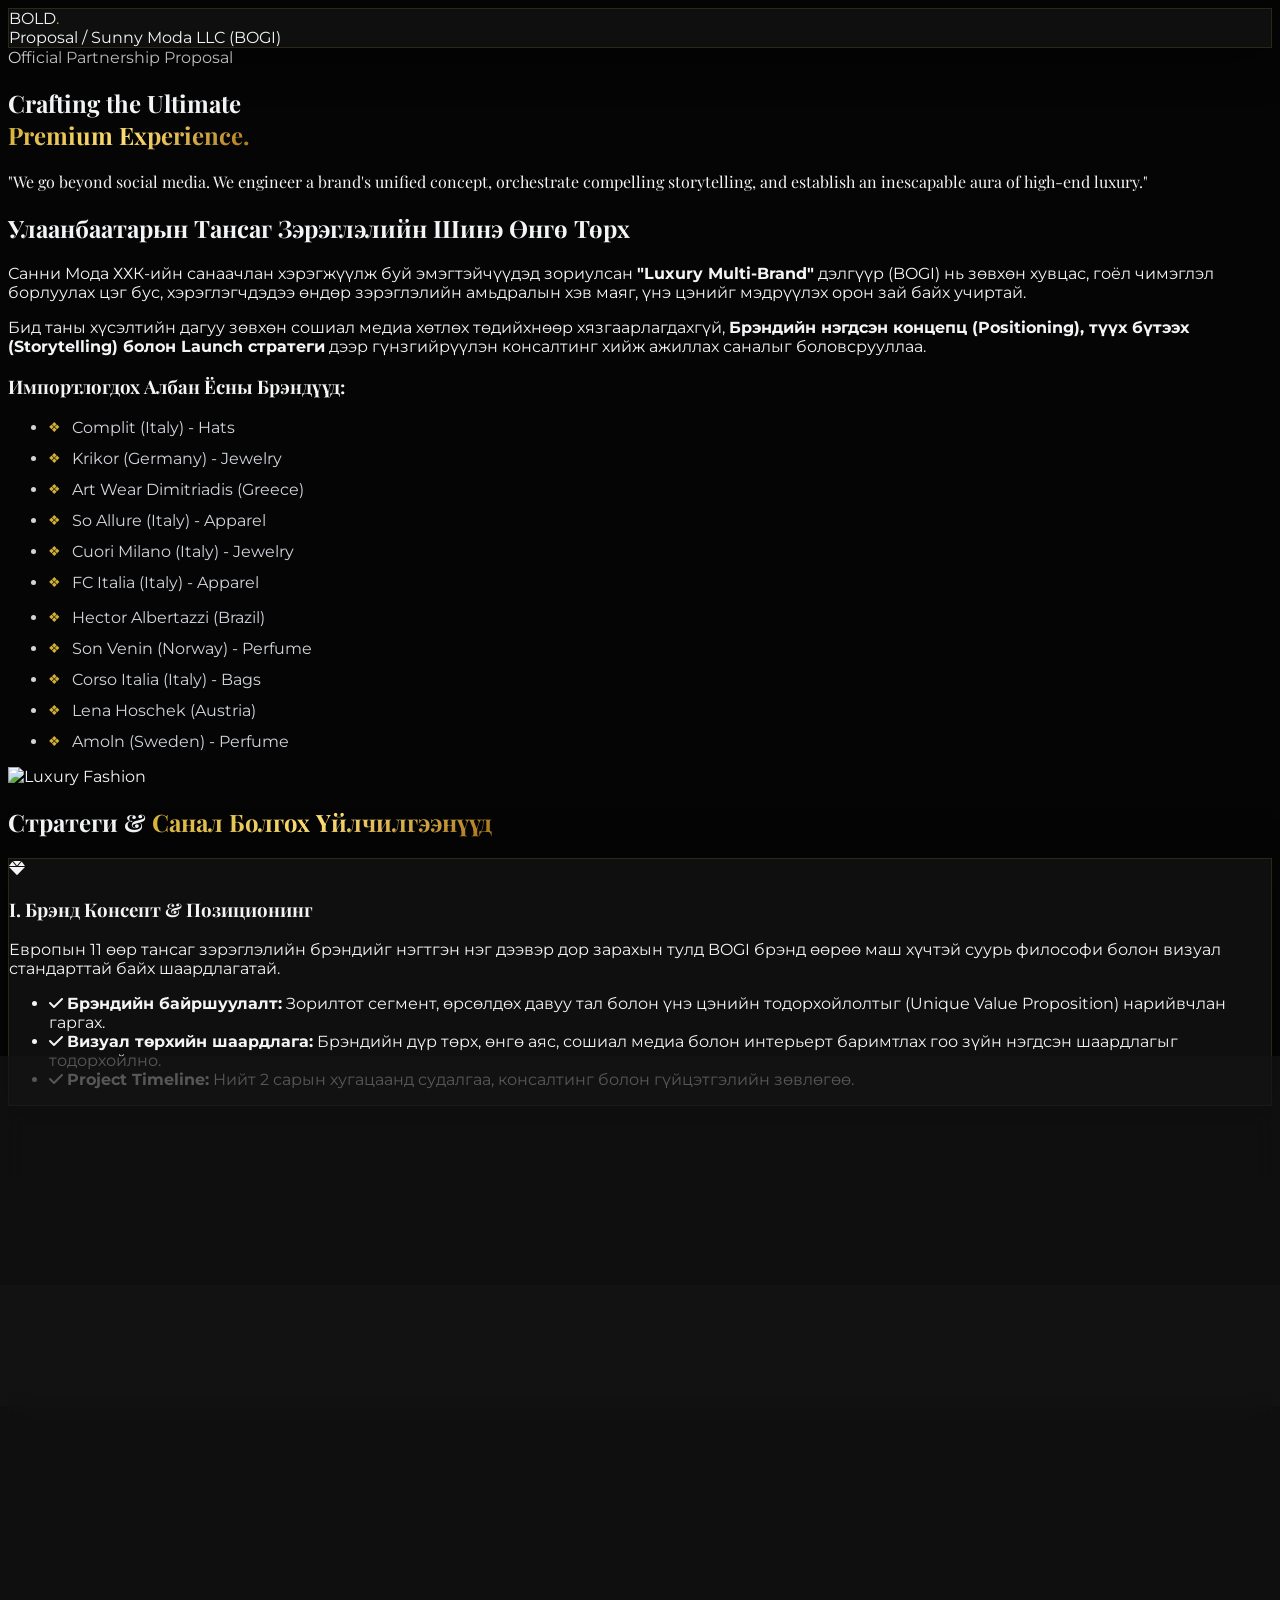
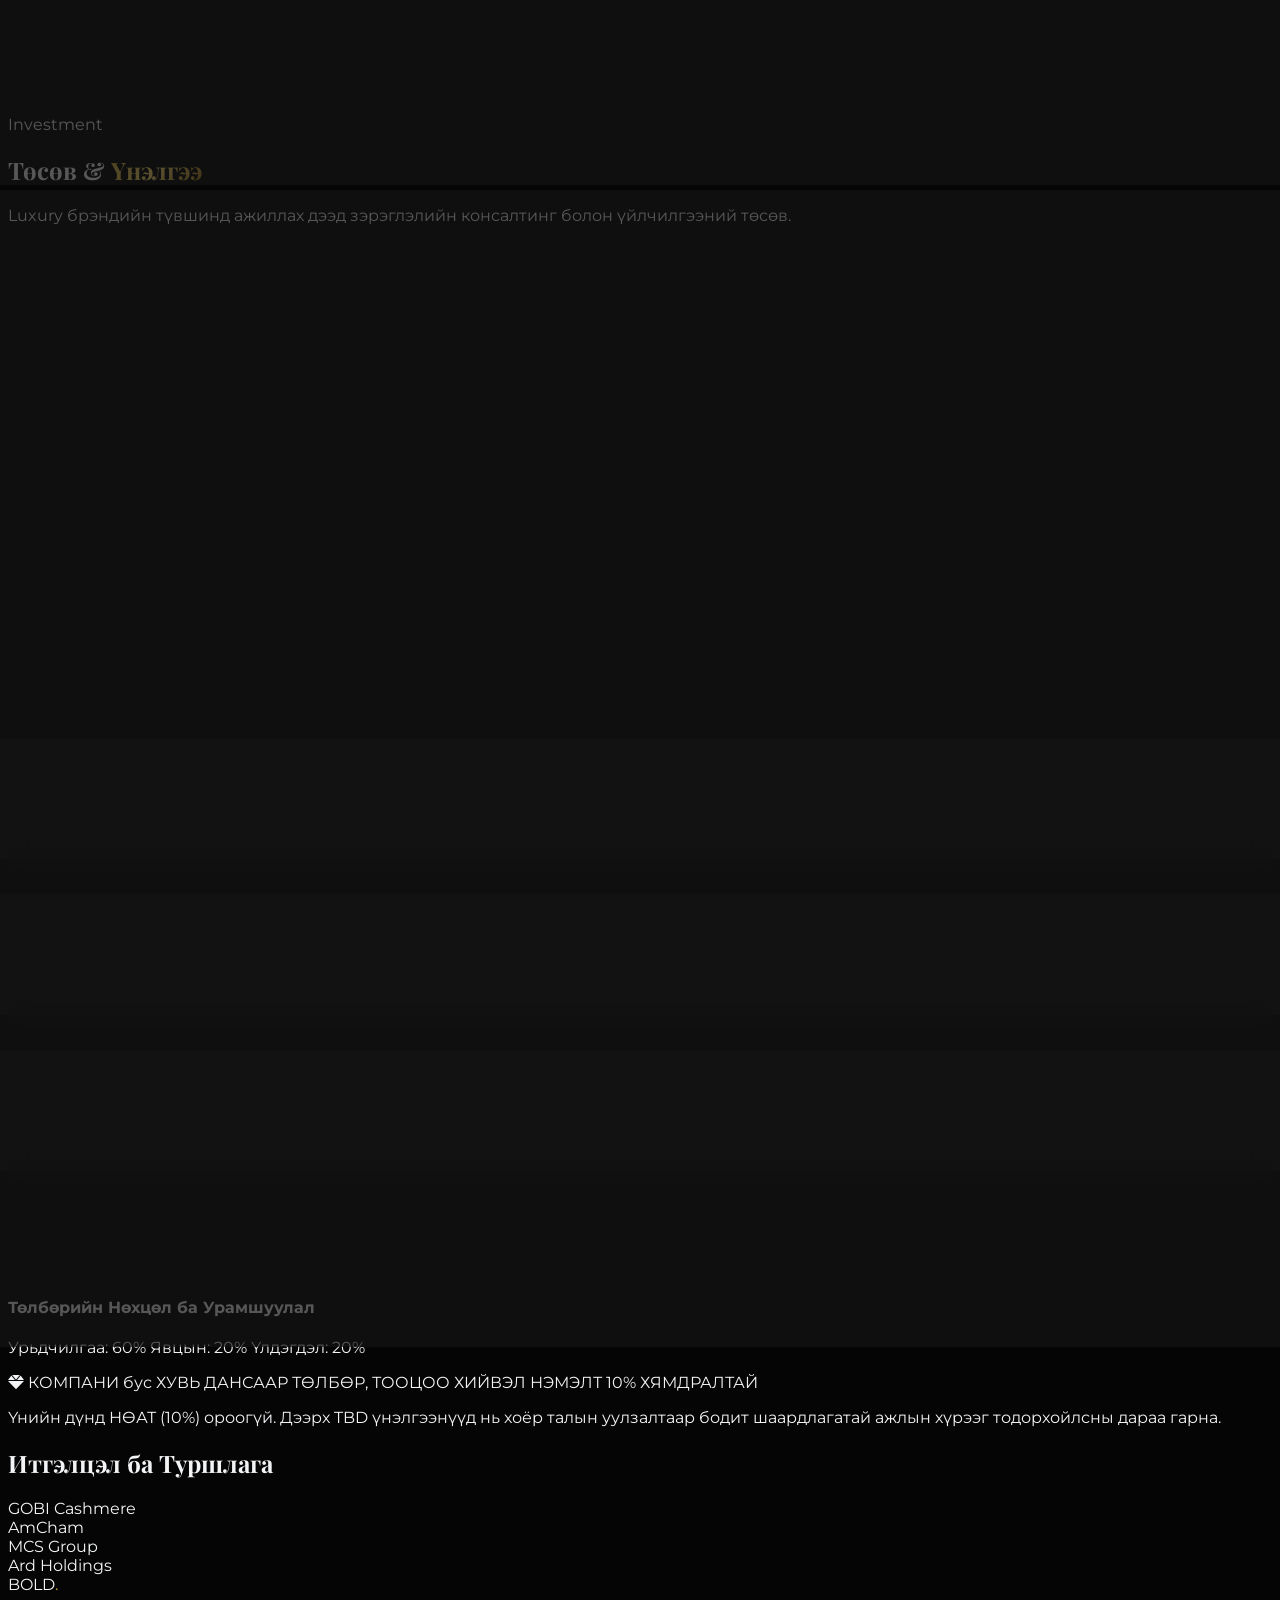
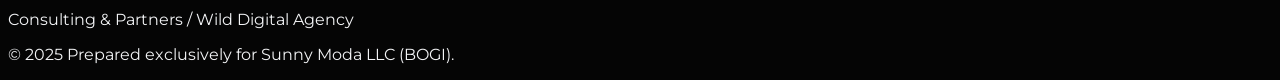
==== commit 238c3b2b: "Add noindex tags and robots.txt to prevent search engine indexing" ====
--- a/proposal-sunny-moda.html
+++ b/proposal-sunny-moda.html
@@ -3,6 +3,7 @@
 <head>
     <meta charset="UTF-8">
     <meta name="viewport" content="width=device-width, initial-scale=1.0">
+    <meta name="robots" content="noindex, nofollow">
     <title>BOLD Consulting x Sunny Moda - Premium Proposal</title>
     <script src="https://cdn.tailwindcss.com"></script>
     <link href="https://cdnjs.cloudflare.com/ajax/libs/font-awesome/6.0.0/css/all.min.css" rel="stylesheet">
@@ -350,3 +351,4 @@
 
 </body>
 </html>
+<!-- Webhook test update v2 -->
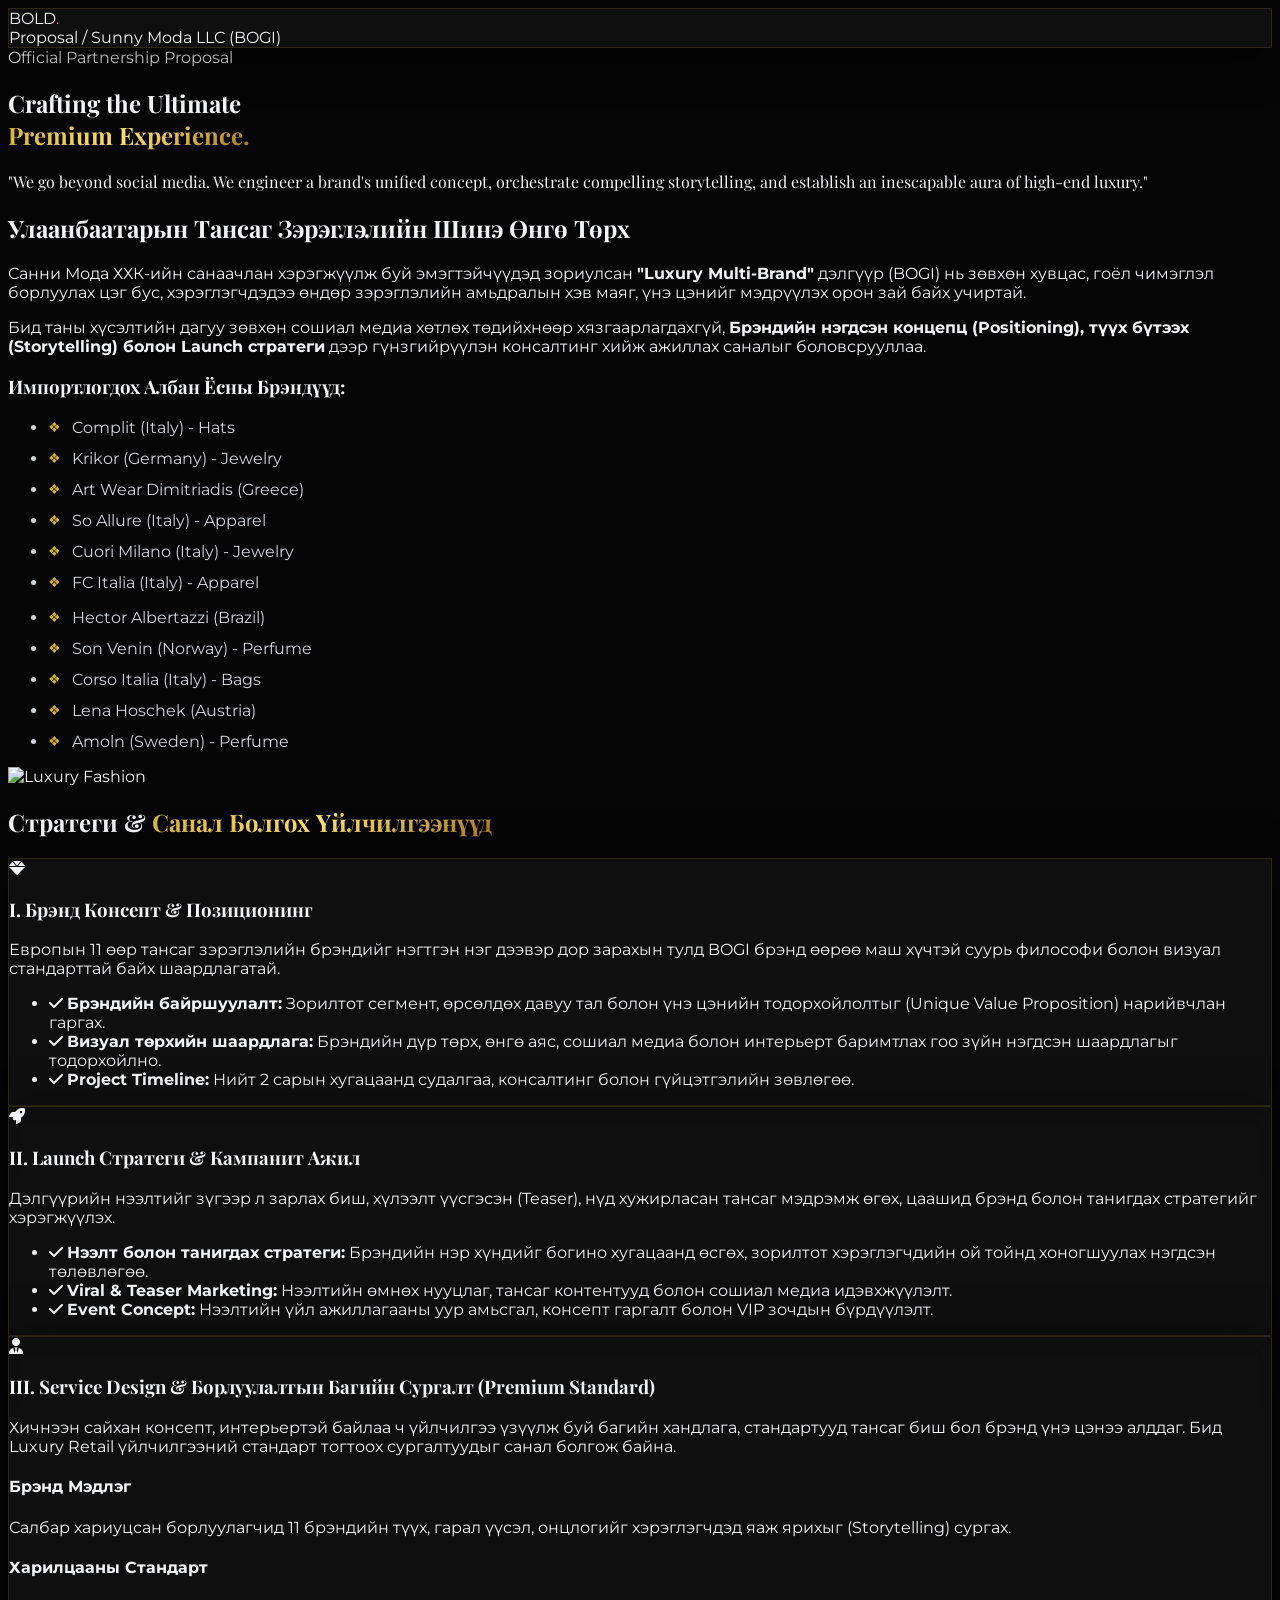
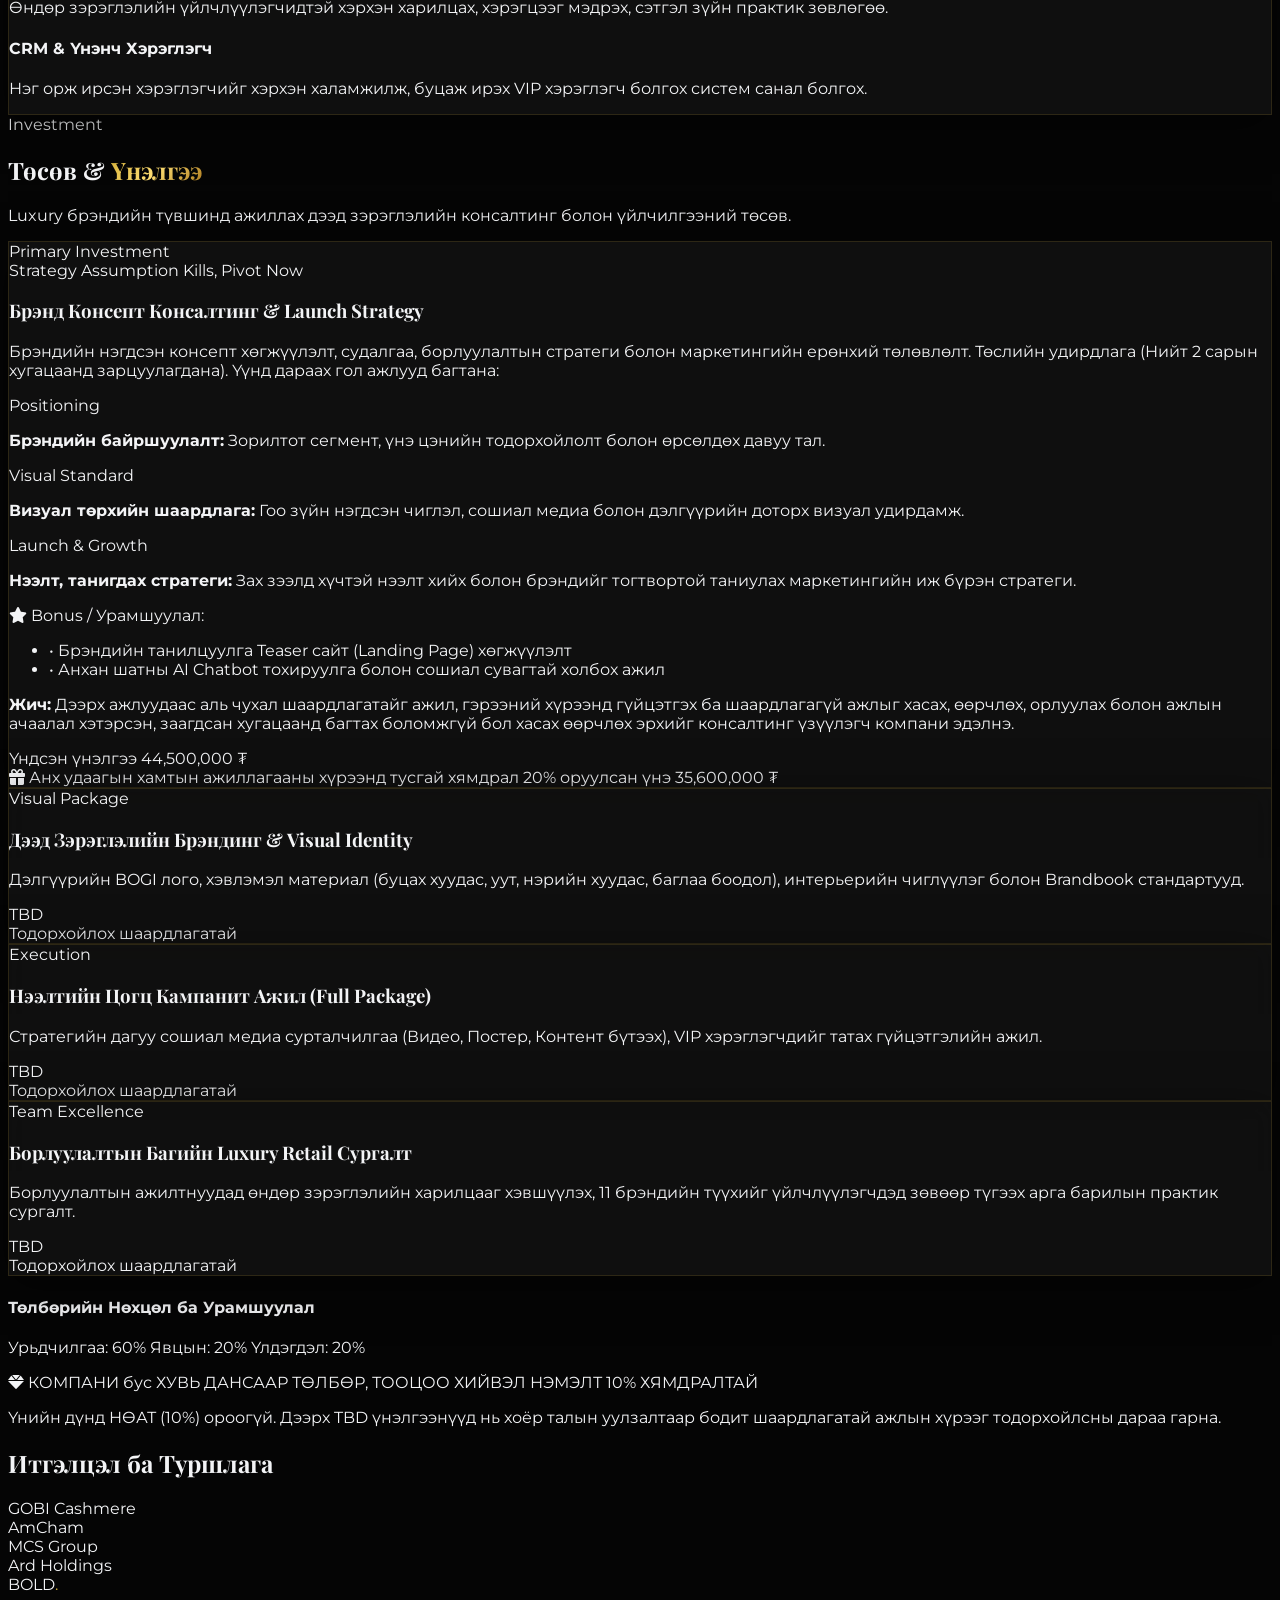
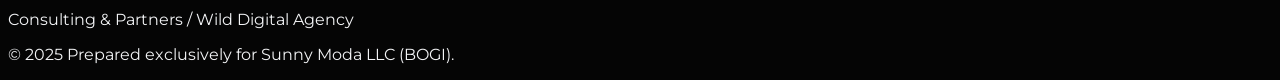
==== commit 3a0c0830: "Update proposal-sunny-moda.html with invisible comment" ====
--- a/proposal-sunny-moda.html
+++ b/proposal-sunny-moda.html
@@ -1,5 +1,6 @@
 <!DOCTYPE html>
 <html lang="mn">
+
 <head>
     <meta charset="UTF-8">
     <meta name="viewport" content="width=device-width, initial-scale=1.0">
@@ -9,15 +10,18 @@
     <link href="https://cdnjs.cloudflare.com/ajax/libs/font-awesome/6.0.0/css/all.min.css" rel="stylesheet">
     <style>
         @import url('https://fonts.googleapis.com/css2?family=Playfair+Display:ital,wght@0,400;0,600;0,700;1,400&family=Montserrat:wght@300;400;500;600;700&display=swap');
-        
+
         body {
             font-family: 'Montserrat', sans-serif;
             background-color: #050505;
             color: #f3f4f6;
             scroll-behavior: smooth;
         }
-        
-        h1, h2, h3, .serif-text {
+
+        h1,
+        h2,
+        h3,
+        .serif-text {
             font-family: 'Playfair Display', serif;
         }
 
@@ -26,7 +30,7 @@
             -webkit-background-clip: text;
             -webkit-text-fill-color: transparent;
         }
-        
+
         .gold-border {
             border-color: rgba(212, 175, 55, 0.3);
         }
@@ -44,7 +48,7 @@
             margin-bottom: 0.75rem;
             color: #d1d5db;
         }
-        
+
         .brand-list li::before {
             content: '❖';
             position: absolute;
@@ -58,6 +62,7 @@
             width: auto;
             object-fit: contain;
         }
+
         .footer-logo {
             height: 64px;
             width: auto;
@@ -66,6 +71,7 @@
         }
     </style>
 </head>
+
 <body>
 
     <!-- Header -->
@@ -73,7 +79,8 @@
         <div class="max-w-7xl mx-auto px-6 h-24 flex justify-between items-center">
             <div class="flex items-center space-x-2">
                 <!-- Using the correct attached logo -->
-                <img src="assets/bold_logo.png" alt="BOLD Logo" class="brand-logo" onerror="this.outerHTML='<span class=\'text-2xl font-bold tracking-widest text-white\'>BOLD<span style=\'color: #d4af37;\'>.</span></span>'">
+                <img src="assets/bold_logo.png" alt="BOLD Logo" class="brand-logo"
+                    onerror="this.outerHTML='<span class=\'text-2xl font-bold tracking-widest text-white\'>BOLD<span style=\'color: #d4af37;\'>.</span></span>'">
             </div>
             <div class="text-sm tracking-[0.2em] text-gray-400 uppercase font-medium">
                 Proposal / Sunny Moda LLC (BOGI)
@@ -83,14 +90,19 @@
 
     <!-- Hero -->
     <section class="relative pt-32 pb-20 lg:pt-48 lg:pb-32 overflow-hidden min-h-screen flex items-center">
-        <div class="absolute inset-0 opacity-30 bg-[url('https://images.unsplash.com/photo-1490481651871-ab68de25d43d?q=80&w=2070&auto=format&fit=crop')] bg-cover bg-center"></div>
+        <div
+            class="absolute inset-0 opacity-30 bg-[url('https://images.unsplash.com/photo-1490481651871-ab68de25d43d?q=80&w=2070&auto=format&fit=crop')] bg-cover bg-center">
+        </div>
         <div class="absolute inset-0 bg-gradient-to-t from-[#050505] via-transparent to-transparent"></div>
-        
+
         <div class="max-w-7xl mx-auto px-6 relative z-10">
-            <span class="text-[#d4af37] tracking-[0.3em] text-sm font-semibold uppercase mb-4 block">Official Partnership Proposal</span>
-            <h1 class="text-5xl md:text-7xl font-bold mb-6 leading-tight">Crafting the Ultimate <br><span class="gold-gradient">Premium Experience.</span></h1>
+            <span class="text-[#d4af37] tracking-[0.3em] text-sm font-semibold uppercase mb-4 block">Official
+                Partnership Proposal</span>
+            <h1 class="text-5xl md:text-7xl font-bold mb-6 leading-tight">Crafting the Ultimate <br><span
+                    class="gold-gradient">Premium Experience.</span></h1>
             <p class="text-xl md:text-2xl text-gray-400 max-w-3xl font-light leading-relaxed serif-text italic">
-                "We go beyond social media. We engineer a brand's unified concept, orchestrate compelling storytelling, and establish an inescapable aura of high-end luxury."
+                "We go beyond social media. We engineer a brand's unified concept, orchestrate compelling storytelling,
+                and establish an inescapable aura of high-end luxury."
             </p>
         </div>
     </section>
@@ -101,12 +113,16 @@
             <div>
                 <h2 class="text-3xl font-bold mb-6 text-white">Улаанбаатарын Тансаг Зэрэглэлийн Шинэ Өнгө Төрх</h2>
                 <p class="text-gray-400 leading-relaxed mb-6">
-                    Санни Мода ХХК-ийн санаачлан хэрэгжүүлж буй эмэгтэйчүүдэд зориулсан <strong>"Luxury Multi-Brand"</strong> дэлгүүр (BOGI) нь зөвхөн хувцас, гоёл чимэглэл борлуулах цэг бус, хэрэглэгчдэдээ өндөр зэрэглэлийн амьдралын хэв маяг, үнэ цэнийг мэдрүүлэх орон зай байх учиртай.
+                    Санни Мода ХХК-ийн санаачлан хэрэгжүүлж буй эмэгтэйчүүдэд зориулсан <strong>"Luxury
+                        Multi-Brand"</strong> дэлгүүр (BOGI) нь зөвхөн хувцас, гоёл чимэглэл борлуулах цэг бус,
+                    хэрэглэгчдэдээ өндөр зэрэглэлийн амьдралын хэв маяг, үнэ цэнийг мэдрүүлэх орон зай байх учиртай.
                 </p>
                 <p class="text-gray-400 leading-relaxed mb-8">
-                    Бид таны хүсэлтийн дагуу зөвхөн сошиал медиа хөтлөх төдийхнөөр хязгаарлагдахгүй, <strong>Брэндийн нэгдсэн концепц (Positioning), түүх бүтээх (Storytelling) болон Launch стратеги</strong> дээр гүнзгийрүүлэн консалтинг хийж ажиллах саналыг боловсрууллаа.
+                    Бид таны хүсэлтийн дагуу зөвхөн сошиал медиа хөтлөх төдийхнөөр хязгаарлагдахгүй, <strong>Брэндийн
+                        нэгдсэн концепц (Positioning), түүх бүтээх (Storytelling) болон Launch стратеги</strong> дээр
+                    гүнзгийрүүлэн консалтинг хийж ажиллах саналыг боловсрууллаа.
                 </p>
-                
+
                 <h3 class="text-xl font-semibold mb-4 text-[#d4af37] serif-text">Импортлогдох Албан Ёсны Брэндүүд:</h3>
                 <div class="grid grid-cols-2 gap-4">
                     <ul class="brand-list text-sm">
@@ -126,10 +142,13 @@
                     </ul>
                 </div>
             </div>
-            
+
             <div class="relative">
-                <div class="absolute -inset-4 border border-[#d4af37] opacity-20 transform translate-x-4 translate-y-4"></div>
-                <img src="https://images.unsplash.com/photo-1445205170230-053b83016050?q=80&w=2071&auto=format&fit=crop" alt="Luxury Fashion" class="w-full h-auto object-cover grayscale hover:grayscale-0 transition duration-700">
+                <div class="absolute -inset-4 border border-[#d4af37] opacity-20 transform translate-x-4 translate-y-4">
+                </div>
+                <img src="https://images.unsplash.com/photo-1445205170230-053b83016050?q=80&w=2071&auto=format&fit=crop"
+                    alt="Luxury Fashion"
+                    class="w-full h-auto object-cover grayscale hover:grayscale-0 transition duration-700">
             </div>
         </div>
     </section>
@@ -137,62 +156,86 @@
     <!-- Strategy & Services -->
     <section class="py-24 relative">
         <div class="max-w-7xl mx-auto px-6">
-            <h2 class="text-4xl text-center mb-16 text-white">Стратеги & <span class="gold-gradient">Санал Болгох Үйлчилгээнүүд</span></h2>
-            
+            <h2 class="text-4xl text-center mb-16 text-white">Стратеги & <span class="gold-gradient">Санал Болгох
+                    Үйлчилгээнүүд</span></h2>
+
             <div class="grid grid-cols-1 md:grid-cols-2 gap-8">
                 <!-- Branding & Concept -->
                 <div class="glass-premium p-10 rounded-lg">
-                    <div class="w-12 h-12 rounded-full border border-[#d4af37] flex items-center justify-center mb-6 text-[#d4af37]">
+                    <div
+                        class="w-12 h-12 rounded-full border border-[#d4af37] flex items-center justify-center mb-6 text-[#d4af37]">
                         <i class="fas fa-gem"></i>
                     </div>
                     <h3 class="text-2xl font-bold mb-4">I. Брэнд Консепт & Позиционинг</h3>
                     <p class="text-gray-400 mb-6 text-sm leading-relaxed">
-                         Европын 11 өөр тансаг зэрэглэлийн брэндийг нэгтгэн нэг дээвэр дор зарахын тулд BOGI брэнд өөрөө маш хүчтэй суурь философи болон визуал стандарттай байх шаардлагатай. 
+                        Европын 11 өөр тансаг зэрэглэлийн брэндийг нэгтгэн нэг дээвэр дор зарахын тулд BOGI брэнд өөрөө
+                        маш хүчтэй суурь философи болон визуал стандарттай байх шаардлагатай.
                     </p>
                     <ul class="space-y-3 text-sm text-gray-300">
-                        <li class="flex"><i class="fas fa-check text-[#d4af37] mt-1 mr-3"></i> <strong>Брэндийн байршуулалт:</strong> Зорилтот сегмент, өрсөлдөх давуу тал болон үнэ цэнийн тодорхойлолтыг (Unique Value Proposition) нарийвчлан гаргах.</li>
-                        <li class="flex"><i class="fas fa-check text-[#d4af37] mt-1 mr-3"></i> <strong>Визуал төрхийн шаардлага:</strong> Брэндийн дүр төрх, өнгө аяс, сошиал медиа болон интерьерт баримтлах гоо зүйн нэгдсэн шаардлагыг тодорхойлно.</li>
-                        <li class="flex"><i class="fas fa-check text-[#d4af37] mt-1 mr-3"></i> <strong>Project Timeline:</strong> Нийт 2 сарын хугацаанд судалгаа, консалтинг болон гүйцэтгэлийн зөвлөгөө.</li>
+                        <li class="flex"><i class="fas fa-check text-[#d4af37] mt-1 mr-3"></i> <strong>Брэндийн
+                                байршуулалт:</strong> Зорилтот сегмент, өрсөлдөх давуу тал болон үнэ цэнийн
+                            тодорхойлолтыг (Unique Value Proposition) нарийвчлан гаргах.</li>
+                        <li class="flex"><i class="fas fa-check text-[#d4af37] mt-1 mr-3"></i> <strong>Визуал төрхийн
+                                шаардлага:</strong> Брэндийн дүр төрх, өнгө аяс, сошиал медиа болон интерьерт баримтлах
+                            гоо зүйн нэгдсэн шаардлагыг тодорхойлно.</li>
+                        <li class="flex"><i class="fas fa-check text-[#d4af37] mt-1 mr-3"></i> <strong>Project
+                                Timeline:</strong> Нийт 2 сарын хугацаанд судалгаа, консалтинг болон гүйцэтгэлийн
+                            зөвлөгөө.</li>
                     </ul>
                 </div>
 
                 <!-- Launch & Campaign -->
                 <div class="glass-premium p-10 rounded-lg">
-                    <div class="w-12 h-12 rounded-full border border-[#d4af37] flex items-center justify-center mb-6 text-[#d4af37]">
+                    <div
+                        class="w-12 h-12 rounded-full border border-[#d4af37] flex items-center justify-center mb-6 text-[#d4af37]">
                         <i class="fas fa-rocket"></i>
                     </div>
                     <h3 class="text-2xl font-bold mb-4">II. Launch Стратеги & Кампанит Ажил</h3>
                     <p class="text-gray-400 mb-6 text-sm leading-relaxed">
-                        Дэлгүүрийн нээлтийг зүгээр л зарлах биш, хүлээлт үүсгэсэн (Teaser), нүд хужирласан тансаг мэдрэмж өгөх, цаашид брэнд болон танигдах стратегийг хэрэгжүүлэх.
+                        Дэлгүүрийн нээлтийг зүгээр л зарлах биш, хүлээлт үүсгэсэн (Teaser), нүд хужирласан тансаг
+                        мэдрэмж өгөх, цаашид брэнд болон танигдах стратегийг хэрэгжүүлэх.
                     </p>
                     <ul class="space-y-3 text-sm text-gray-300">
-                        <li class="flex"><i class="fas fa-check text-[#d4af37] mt-1 mr-3"></i> <strong>Нээлт болон танигдах стратеги:</strong> Брэндийн нэр хүндийг богино хугацаанд өсгөх, зорилтот хэрэглэгчдийн ой тойнд хоногшуулах нэгдсэн төлөвлөгөө.</li>
-                        <li class="flex"><i class="fas fa-check text-[#d4af37] mt-1 mr-3"></i> <strong>Viral & Teaser Marketing:</strong> Нээлтийн өмнөх нууцлаг, тансаг контентууд болон сошиал медиа идэвхжүүлэлт.</li>
-                        <li class="flex"><i class="fas fa-check text-[#d4af37] mt-1 mr-3"></i> <strong>Event Concept:</strong> Нээлтийн үйл ажиллагааны уур амьсгал, консепт гаргалт болон VIP зочдын бүрдүүлэлт.</li>
+                        <li class="flex"><i class="fas fa-check text-[#d4af37] mt-1 mr-3"></i> <strong>Нээлт болон
+                                танигдах стратеги:</strong> Брэндийн нэр хүндийг богино хугацаанд өсгөх, зорилтот
+                            хэрэглэгчдийн ой тойнд хоногшуулах нэгдсэн төлөвлөгөө.</li>
+                        <li class="flex"><i class="fas fa-check text-[#d4af37] mt-1 mr-3"></i> <strong>Viral & Teaser
+                                Marketing:</strong> Нээлтийн өмнөх нууцлаг, тансаг контентууд болон сошиал медиа
+                            идэвхжүүлэлт.</li>
+                        <li class="flex"><i class="fas fa-check text-[#d4af37] mt-1 mr-3"></i> <strong>Event
+                                Concept:</strong> Нээлтийн үйл ажиллагааны уур амьсгал, консепт гаргалт болон VIP зочдын
+                            бүрдүүлэлт.</li>
                     </ul>
                 </div>
 
                 <!-- Training & Standards -->
                 <div class="glass-premium p-10 rounded-lg md:col-span-2">
-                    <div class="w-12 h-12 rounded-full border border-[#d4af37] flex items-center justify-center mb-6 text-[#d4af37]">
+                    <div
+                        class="w-12 h-12 rounded-full border border-[#d4af37] flex items-center justify-center mb-6 text-[#d4af37]">
                         <i class="fas fa-user-tie"></i>
                     </div>
-                    <h3 class="text-2xl font-bold mb-4">III. Service Design & Борлуулалтын Багийн Сургалт (Premium Standard)</h3>
+                    <h3 class="text-2xl font-bold mb-4">III. Service Design & Борлуулалтын Багийн Сургалт (Premium
+                        Standard)</h3>
                     <p class="text-gray-400 mb-6 text-sm leading-relaxed max-w-4xl">
-                        Хичнээн сайхан консепт, интерьертэй байлаа ч үйлчилгээ үзүүлж буй багийн хандлага, стандартууд тансаг биш бол брэнд үнэ цэнээ алддаг. Бид Luxury Retail үйлчилгээний стандарт тогтоох сургалтуудыг санал болгож байна.
+                        Хичнээн сайхан консепт, интерьертэй байлаа ч үйлчилгээ үзүүлж буй багийн хандлага, стандартууд
+                        тансаг биш бол брэнд үнэ цэнээ алддаг. Бид Luxury Retail үйлчилгээний стандарт тогтоох
+                        сургалтуудыг санал болгож байна.
                     </p>
                     <div class="grid grid-cols-1 md:grid-cols-3 gap-6">
                         <div class="border border-gray-800 p-5 rounded">
                             <h4 class="font-bold text-[#d4af37] mb-2">Брэнд Мэдлэг</h4>
-                            <p class="text-xs text-gray-400">Салбар хариуцсан борлуулагчид 11 брэндийн түүх, гарал үүсэл, онцлогийг хэрэглэгчдэд яаж ярихыг (Storytelling) сургах.</p>
+                            <p class="text-xs text-gray-400">Салбар хариуцсан борлуулагчид 11 брэндийн түүх, гарал
+                                үүсэл, онцлогийг хэрэглэгчдэд яаж ярихыг (Storytelling) сургах.</p>
                         </div>
                         <div class="border border-gray-800 p-5 rounded">
                             <h4 class="font-bold text-[#d4af37] mb-2">Харилцааны Стандарт</h4>
-                            <p class="text-xs text-gray-400">Өндөр зэрэглэлийн үйлчлүүлэгчидтэй хэрхэн харилцах, хэрэгцээг мэдрэх, сэтгэл зүйн практик зөвлөгөө.</p>
+                            <p class="text-xs text-gray-400">Өндөр зэрэглэлийн үйлчлүүлэгчидтэй хэрхэн харилцах,
+                                хэрэгцээг мэдрэх, сэтгэл зүйн практик зөвлөгөө.</p>
                         </div>
                         <div class="border border-gray-800 p-5 rounded">
                             <h4 class="font-bold text-[#d4af37] mb-2">CRM & Үнэнч Хэрэглэгч</h4>
-                            <p class="text-xs text-gray-400">Нэг орж ирсэн хэрэглэгчийг хэрхэн халамжилж, буцаж ирэх VIP хэрэглэгч болгох систем санал болгох.</p>
+                            <p class="text-xs text-gray-400">Нэг орж ирсэн хэрэглэгчийг хэрхэн халамжилж, буцаж ирэх VIP
+                                хэрэглэгч болгох систем санал болгох.</p>
                         </div>
                     </div>
                 </div>
@@ -206,61 +249,90 @@
             <div class="text-center mb-16">
                 <span class="text-[#d4af37] tracking-widest text-sm uppercase mb-2 block">Investment</span>
                 <h2 class="text-4xl text-white">Төсөв & <span class="gold-gradient">Үнэлгээ</span></h2>
-                <p class="text-gray-500 mt-4 max-w-2xl mx-auto">Luxury брэндийн түвшинд ажиллах дээд зэрэглэлийн консалтинг болон үйлчилгээний төсөв.</p>
+                <p class="text-gray-500 mt-4 max-w-2xl mx-auto">Luxury брэндийн түвшинд ажиллах дээд зэрэглэлийн
+                    консалтинг болон үйлчилгээний төсөв.</p>
             </div>
 
             <div class="space-y-6 max-w-5xl mx-auto">
-                
+
                 <!-- 1. Strategy FIRST -->
-                <div class="glass-premium p-6 md:p-8 rounded-lg flex flex-col md:flex-row justify-between items-center border border-[#d4af37] shadow-[0_0_20px_rgba(212,175,55,0.15)] relative overflow-hidden">
+                <div
+                    class="glass-premium p-6 md:p-8 rounded-lg flex flex-col md:flex-row justify-between items-center border border-[#d4af37] shadow-[0_0_20px_rgba(212,175,55,0.15)] relative overflow-hidden">
                     <!-- Highlight banner -->
-                    <div class="absolute top-0 right-0 bg-[#d4af37] text-black text-[10px] font-bold px-3 py-1 uppercase tracking-widest rounded-bl-lg">Primary Investment</div>
-                    
+                    <div
+                        class="absolute top-0 right-0 bg-[#d4af37] text-black text-[10px] font-bold px-3 py-1 uppercase tracking-widest rounded-bl-lg">
+                        Primary Investment</div>
+
                     <div class="mb-6 md:mb-0 md:pr-8 mt-2 w-full">
                         <div class="flex items-center space-x-4 mb-4">
-                            <span class="text-xs font-bold bg-[#111] text-[#d4af37] px-3 py-1 rounded uppercase tracking-wider inline-block">Strategy</span>
-                            <span class="text-sm md:text-lg font-black text-white tracking-widest uppercase opacity-80 border-l-2 border-[#d4af37] pl-4">Assumption Kills, Pivot Now</span>
+                            <span
+                                class="text-xs font-bold bg-[#111] text-[#d4af37] px-3 py-1 rounded uppercase tracking-wider inline-block">Strategy</span>
+                            <span
+                                class="text-sm md:text-lg font-black text-white tracking-widest uppercase opacity-80 border-l-2 border-[#d4af37] pl-4">Assumption
+                                Kills, Pivot Now</span>
                         </div>
                         <h3 class="text-xl font-bold mb-2 text-white">Брэнд Консепт Консалтинг & Launch Strategy</h3>
                         <p class="text-sm text-gray-400 mb-4 leading-relaxed">
-                            Брэндийн нэгдсэн консепт хөгжүүлэлт, судалгаа, борлуулалтын стратеги болон маркетингийн ерөнхий төлөвлөлт. Төслийн удирдлага (Нийт 2 сарын хугацаанд зарцуулагдана). Үүнд дараах гол ажлууд багтана:
+                            Брэндийн нэгдсэн консепт хөгжүүлэлт, судалгаа, борлуулалтын стратеги болон маркетингийн
+                            ерөнхий төлөвлөлт. Төслийн удирдлага (Нийт 2 сарын хугацаанд зарцуулагдана). Үүнд дараах гол
+                            ажлууд багтана:
                         </p>
                         <div class="grid grid-cols-1 md:grid-cols-2 gap-4 mb-6">
                             <div class="bg-[rgba(255,255,255,0.03)] p-3 rounded border border-gray-800">
-                                <span class="text-[#d4af37] text-xs font-bold uppercase tracking-widest block mb-1">Positioning</span>
-                                <p class="text-[11px] text-gray-400"><strong>Брэндийн байршуулалт:</strong> Зорилтот сегмент, үнэ цэнийн тодорхойлолт болон өрсөлдөх давуу тал.</p>
+                                <span
+                                    class="text-[#d4af37] text-xs font-bold uppercase tracking-widest block mb-1">Positioning</span>
+                                <p class="text-[11px] text-gray-400"><strong>Брэндийн байршуулалт:</strong> Зорилтот
+                                    сегмент, үнэ цэнийн тодорхойлолт болон өрсөлдөх давуу тал.</p>
                             </div>
                             <div class="bg-[rgba(255,255,255,0.03)] p-3 rounded border border-gray-800">
-                                <span class="text-[#d4af37] text-xs font-bold uppercase tracking-widest block mb-1">Visual Standard</span>
-                                <p class="text-[11px] text-gray-400"><strong>Визуал төрхийн шаардлага:</strong> Гоо зүйн нэгдсэн чиглэл, сошиал медиа болон дэлгүүрийн доторх визуал удирдамж.</p>
+                                <span
+                                    class="text-[#d4af37] text-xs font-bold uppercase tracking-widest block mb-1">Visual
+                                    Standard</span>
+                                <p class="text-[11px] text-gray-400"><strong>Визуал төрхийн шаардлага:</strong> Гоо зүйн
+                                    нэгдсэн чиглэл, сошиал медиа болон дэлгүүрийн доторх визуал удирдамж.</p>
                             </div>
                             <div class="bg-[rgba(255,255,255,0.03)] p-3 rounded border border-gray-800 md:col-span-2">
-                                <span class="text-[#d4af37] text-xs font-bold uppercase tracking-widest block mb-1">Launch & Growth</span>
-                                <p class="text-[11px] text-gray-400"><strong>Нээлт, танигдах стратеги:</strong> Зах зээлд хүчтэй нээлт хийх болон брэндийг тогтвортой таниулах маркетингийн иж бүрэн стратеги.</p>
+                                <span
+                                    class="text-[#d4af37] text-xs font-bold uppercase tracking-widest block mb-1">Launch
+                                    & Growth</span>
+                                <p class="text-[11px] text-gray-400"><strong>Нээлт, танигдах стратеги:</strong> Зах
+                                    зээлд хүчтэй нээлт хийх болон брэндийг тогтвортой таниулах маркетингийн иж бүрэн
+                                    стратеги.</p>
                             </div>
                         </div>
-                        <div class="bg-[rgba(212,175,55,0.05)] border border-[#d4af37] border-dashed p-4 rounded-lg mb-4">
-                            <span class="text-xs font-bold text-[#d4af37] uppercase tracking-widest block mb-2"><i class="fas fa-star mr-1"></i> Bonus / Урамшуулал:</span>
+                        <div
+                            class="bg-[rgba(212,175,55,0.05)] border border-[#d4af37] border-dashed p-4 rounded-lg mb-4">
+                            <span class="text-xs font-bold text-[#d4af37] uppercase tracking-widest block mb-2"><i
+                                    class="fas fa-star mr-1"></i> Bonus / Урамшуулал:</span>
                             <ul class="text-xs text-gray-300 space-y-1">
                                 <li>• Брэндийн танилцуулга Teaser сайт (Landing Page) хөгжүүлэлт</li>
                                 <li>• Анхан шатны AI Chatbot тохируулга болон сошиал сувагтай холбох ажил</li>
                             </ul>
                         </div>
-                        
+
                         <p class="text-[10px] text-gray-500 italic mb-6 leading-relaxed">
-                            <strong>Жич:</strong> Дээрх ажлуудаас аль чухал шаардлагатайг ажил, гэрээний хүрээнд гүйцэтгэх ба шаардлагагүй ажлыг хасах, өөрчлөх, орлуулах болон ажлын ачаалал хэтэрсэн, заагдсан хугацаанд багтах боломжгүй бол хасах өөрчлөх эрхийг консалтинг үзүүлэгч компани эдэлнэ.
+                            <strong>Жич:</strong> Дээрх ажлуудаас аль чухал шаардлагатайг ажил, гэрээний хүрээнд
+                            гүйцэтгэх ба шаардлагагүй ажлыг хасах, өөрчлөх, орлуулах болон ажлын ачаалал хэтэрсэн,
+                            заагдсан хугацаанд багтах боломжгүй бол хасах өөрчлөх эрхийг консалтинг үзүүлэгч компани
+                            эдэлнэ.
                         </p>
-                        
-                        <div class="flex flex-col md:flex-row md:items-center justify-between bg-[#111] p-4 rounded-lg border border-gray-800 mb-4">
+
+                        <div
+                            class="flex flex-col md:flex-row md:items-center justify-between bg-[#111] p-4 rounded-lg border border-gray-800 mb-4">
                             <div class="mb-2 md:mb-0">
-                                <span class="text-xs text-gray-500 uppercase tracking-widest block mb-1">Үндсэн үнэлгээ</span>
+                                <span class="text-xs text-gray-500 uppercase tracking-widest block mb-1">Үндсэн
+                                    үнэлгээ</span>
                                 <span class="text-2xl font-bold text-white">44,500,000 ₮</span>
                             </div>
                         </div>
 
-                        <div class="flex flex-col md:flex-row md:items-center justify-between bg-gradient-to-r from-[rgba(212,175,55,0.1)] to-transparent p-4 rounded-lg border-l-4 border-[#d4af37]">
+                        <div
+                            class="flex flex-col md:flex-row md:items-center justify-between bg-gradient-to-r from-[rgba(212,175,55,0.1)] to-transparent p-4 rounded-lg border-l-4 border-[#d4af37]">
                             <div class="mb-2 md:mb-0 pr-4">
-                                <span class="text-xs text-[#d4af37] italic font-semibold uppercase tracking-wider block mb-1"><i class="fas fa-gift mr-1"></i> Анх удаагын хамтын ажиллагааны хүрээнд тусгай хямдрал 20% оруулсан үнэ</span>
+                                <span
+                                    class="text-xs text-[#d4af37] italic font-semibold uppercase tracking-wider block mb-1"><i
+                                        class="fas fa-gift mr-1"></i> Анх удаагын хамтын ажиллагааны хүрээнд тусгай
+                                    хямдрал 20% оруулсан үнэ</span>
                                 <span class="text-3xl font-extrabold text-[#d4af37]">35,600,000 ₮</span>
                             </div>
                         </div>
@@ -268,11 +340,15 @@
                 </div>
 
                 <!-- 2. Branding Package -->
-                <div class="glass-premium p-6 md:p-8 rounded-lg flex flex-col md:flex-row justify-between items-center group transition duration-500 opacity-80 hover:opacity-100">
+                <div
+                    class="glass-premium p-6 md:p-8 rounded-lg flex flex-col md:flex-row justify-between items-center group transition duration-500 opacity-80 hover:opacity-100">
                     <div class="mb-6 md:mb-0 md:pr-8">
-                        <span class="text-xs font-bold bg-[#111] text-gray-400 px-3 py-1 rounded uppercase tracking-wider mb-3 inline-block">Visual Package</span>
+                        <span
+                            class="text-xs font-bold bg-[#111] text-gray-400 px-3 py-1 rounded uppercase tracking-wider mb-3 inline-block">Visual
+                            Package</span>
                         <h3 class="text-xl font-bold mb-2 text-white">Дээд Зэрэглэлийн Брэндинг & Visual Identity</h3>
-                        <p class="text-sm text-gray-500">Дэлгүүрийн BOGI лого, хэвлэмэл материал (буцах хуудас, уут, нэрийн хуудас, баглаа боодол), интерьерийн чиглүүлэг болон Brandbook стандартууд.</p>
+                        <p class="text-sm text-gray-500">Дэлгүүрийн BOGI лого, хэвлэмэл материал (буцах хуудас, уут,
+                            нэрийн хуудас, баглаа боодол), интерьерийн чиглүүлэг болон Brandbook стандартууд.</p>
                     </div>
                     <div class="text-right whitespace-nowrap">
                         <div class="text-2xl font-bold text-gray-300 mb-1">TBD</div>
@@ -281,11 +357,14 @@
                 </div>
 
                 <!-- 3. Marketing Campaign -->
-                <div class="glass-premium p-6 md:p-8 rounded-lg flex flex-col md:flex-row justify-between items-center group transition duration-500 opacity-80 hover:opacity-100">
+                <div
+                    class="glass-premium p-6 md:p-8 rounded-lg flex flex-col md:flex-row justify-between items-center group transition duration-500 opacity-80 hover:opacity-100">
                     <div class="mb-6 md:mb-0 md:pr-8">
-                        <span class="text-xs font-bold bg-[#111] text-gray-400 px-3 py-1 rounded uppercase tracking-wider mb-3 inline-block">Execution</span>
+                        <span
+                            class="text-xs font-bold bg-[#111] text-gray-400 px-3 py-1 rounded uppercase tracking-wider mb-3 inline-block">Execution</span>
                         <h3 class="text-xl font-bold mb-2 text-white">Нээлтийн Цогц Кампанит Ажил (Full Package)</h3>
-                        <p class="text-sm text-gray-500">Стратегийн дагуу сошиал медиа сурталчилгаа (Видео, Постер, Контент бүтээх), VIP хэрэглэгчдийг татах гүйцэтгэлийн ажил.</p>
+                        <p class="text-sm text-gray-500">Стратегийн дагуу сошиал медиа сурталчилгаа (Видео, Постер,
+                            Контент бүтээх), VIP хэрэглэгчдийг татах гүйцэтгэлийн ажил.</p>
                     </div>
                     <div class="text-right whitespace-nowrap">
                         <div class="text-2xl font-bold text-gray-300 mb-1">TBD</div>
@@ -294,11 +373,15 @@
                 </div>
 
                 <!-- 4. Training -->
-                <div class="glass-premium p-6 md:p-8 rounded-lg flex flex-col md:flex-row justify-between items-center group transition duration-500 opacity-80 hover:opacity-100">
+                <div
+                    class="glass-premium p-6 md:p-8 rounded-lg flex flex-col md:flex-row justify-between items-center group transition duration-500 opacity-80 hover:opacity-100">
                     <div class="mb-6 md:mb-0 md:pr-8">
-                        <span class="text-xs font-bold bg-[#111] text-gray-400 px-3 py-1 rounded uppercase tracking-wider mb-3 inline-block">Team Excellence</span>
+                        <span
+                            class="text-xs font-bold bg-[#111] text-gray-400 px-3 py-1 rounded uppercase tracking-wider mb-3 inline-block">Team
+                            Excellence</span>
                         <h3 class="text-xl font-bold mb-2 text-white">Борлуулалтын Багийн Luxury Retail Сургалт</h3>
-                        <p class="text-sm text-gray-500">Борлуулалтын ажилтнуудад өндөр зэрэглэлийн харилцааг хэвшүүлэх, 11 брэндийн түүхийг үйлчлүүлэгчдэд зөвөөр түгээх арга барилын практик сургалт.</p>
+                        <p class="text-sm text-gray-500">Борлуулалтын ажилтнуудад өндөр зэрэглэлийн харилцааг хэвшүүлэх,
+                            11 брэндийн түүхийг үйлчлүүлэгчдэд зөвөөр түгээх арга барилын практик сургалт.</p>
                     </div>
                     <div class="text-right whitespace-nowrap">
                         <div class="text-2xl font-bold text-gray-300 mb-1">TBD</div>
@@ -306,23 +389,28 @@
                     </div>
                 </div>
             </div>
-            
+
             <div class="max-w-5xl mx-auto mt-12 bg-[#0e0e0e] border border-gray-800 rounded-lg p-8">
-                <h4 class="text-center font-bold text-white mb-6 uppercase tracking-widest text-sm">Төлбөрийн Нөхцөл ба Урамшуулал</h4>
-                
-                <div class="flex flex-wrap justify-center gap-6 mt-4 mb-8 text-sm md:text-lg text-white font-bold tracking-widest uppercase">
+                <h4 class="text-center font-bold text-white mb-6 uppercase tracking-widest text-sm">Төлбөрийн Нөхцөл ба
+                    Урамшуулал</h4>
+
+                <div
+                    class="flex flex-wrap justify-center gap-6 mt-4 mb-8 text-sm md:text-lg text-white font-bold tracking-widest uppercase">
                     <span class="bg-[#1a1a1a] px-5 py-3 rounded-md border-b-2 border-[#d4af37]">Урьдчилгаа: 60%</span>
                     <span class="bg-[#1a1a1a] px-5 py-3 rounded-md border-b-2 border-[#d4af37]">Явцын: 20%</span>
                     <span class="bg-[#1a1a1a] px-5 py-3 rounded-md border-b-2 border-[#d4af37]">Үлдэгдэл: 20%</span>
                 </div>
-                
-                <div class="bg-gradient-to-r from-transparent via-[rgba(212,175,55,0.1)] to-transparent p-4 rounded text-center">
+
+                <div
+                    class="bg-gradient-to-r from-transparent via-[rgba(212,175,55,0.1)] to-transparent p-4 rounded text-center">
                     <p class="text-[#d4af37] font-semibold flex items-center justify-center text-center">
-                        <i class="fas fa-gem mr-2"></i> КОМПАНИ бус ХУВЬ ДАНСААР ТӨЛБӨР, ТООЦОО ХИЙВЭЛ НЭМЭЛТ 10% ХЯМДРАЛТАЙ
+                        <i class="fas fa-gem mr-2"></i> КОМПАНИ бус ХУВЬ ДАНСААР ТӨЛБӨР, ТООЦОО ХИЙВЭЛ НЭМЭЛТ 10%
+                        ХЯМДРАЛТАЙ
                     </p>
                 </div>
 
-                <p class="text-xs text-gray-500 mt-6 text-center italic">Үнийн дүнд НӨАТ (10%) ороогүй. Дээрх TBD үнэлгээнүүд нь хоёр талын уулзалтаар бодит шаардлагатай ажлын хүрээг тодорхойлсны дараа гарна.</p>
+                <p class="text-xs text-gray-500 mt-6 text-center italic">Үнийн дүнд НӨАТ (10%) ороогүй. Дээрх TBD
+                    үнэлгээнүүд нь хоёр талын уулзалтаар бодит шаардлагатай ажлын хүрээг тодорхойлсны дараа гарна.</p>
             </div>
         </div>
     </section>
@@ -332,10 +420,18 @@
         <div class="max-w-7xl mx-auto px-6 text-center">
             <h2 class="text-2xl font-bold mb-12 text-white serif-text italic">Итгэлцэл ба Туршлага</h2>
             <div class="flex flex-wrap justify-center gap-12 opacity-50">
-                <div class="text-xl font-bold tracking-widest uppercase hover:opacity-100 hover:text-[#d4af37] transition">GOBI Cashmere</div>
-                <div class="text-xl font-bold tracking-widest uppercase hover:opacity-100 hover:text-[#d4af37] transition">AmCham</div>
-                <div class="text-xl font-bold tracking-widest uppercase hover:opacity-100 hover:text-[#d4af37] transition">MCS Group</div>
-                <div class="text-xl font-bold tracking-widest uppercase hover:opacity-100 hover:text-[#d4af37] transition">Ard Holdings</div>
+                <div
+                    class="text-xl font-bold tracking-widest uppercase hover:opacity-100 hover:text-[#d4af37] transition">
+                    GOBI Cashmere</div>
+                <div
+                    class="text-xl font-bold tracking-widest uppercase hover:opacity-100 hover:text-[#d4af37] transition">
+                    AmCham</div>
+                <div
+                    class="text-xl font-bold tracking-widest uppercase hover:opacity-100 hover:text-[#d4af37] transition">
+                    MCS Group</div>
+                <div
+                    class="text-xl font-bold tracking-widest uppercase hover:opacity-100 hover:text-[#d4af37] transition">
+                    Ard Holdings</div>
             </div>
         </div>
     </section>
@@ -343,12 +439,15 @@
     <!-- Footer -->
     <footer class="py-12 bg-black border-t border-gray-900 text-center flex flex-col items-center">
         <div class="max-w-7xl mx-auto px-6">
-            <img src="assets/bold_logo.png" alt="BOLD Logo" class="footer-logo" onerror="this.outerHTML='<span class=\'text-3xl font-bold tracking-widest text-white mb-2 block\'>BOLD<span style=\'color: #d4af37;\'>.</span></span>'">
-            <p class="text-xs uppercase tracking-[0.2em] text-gray-600 mb-6 font-semibold mt-4">Consulting & Partners / Wild Digital Agency</p>
+            <img src="assets/bold_logo.png" alt="BOLD Logo" class="footer-logo"
+                onerror="this.outerHTML='<span class=\'text-3xl font-bold tracking-widest text-white mb-2 block\'>BOLD<span style=\'color: #d4af37;\'>.</span></span>'">
+            <p class="text-xs uppercase tracking-[0.2em] text-gray-600 mb-6 font-semibold mt-4">Consulting & Partners /
+                Wild Digital Agency</p>
             <p class="text-sm text-gray-500">&copy; 2025 Prepared exclusively for Sunny Moda LLC (BOGI).</p>
         </div>
     </footer>
 
 </body>
+
 </html>
-<!-- Webhook test update v2 -->
+<!-- Webhook test update v3 -->
